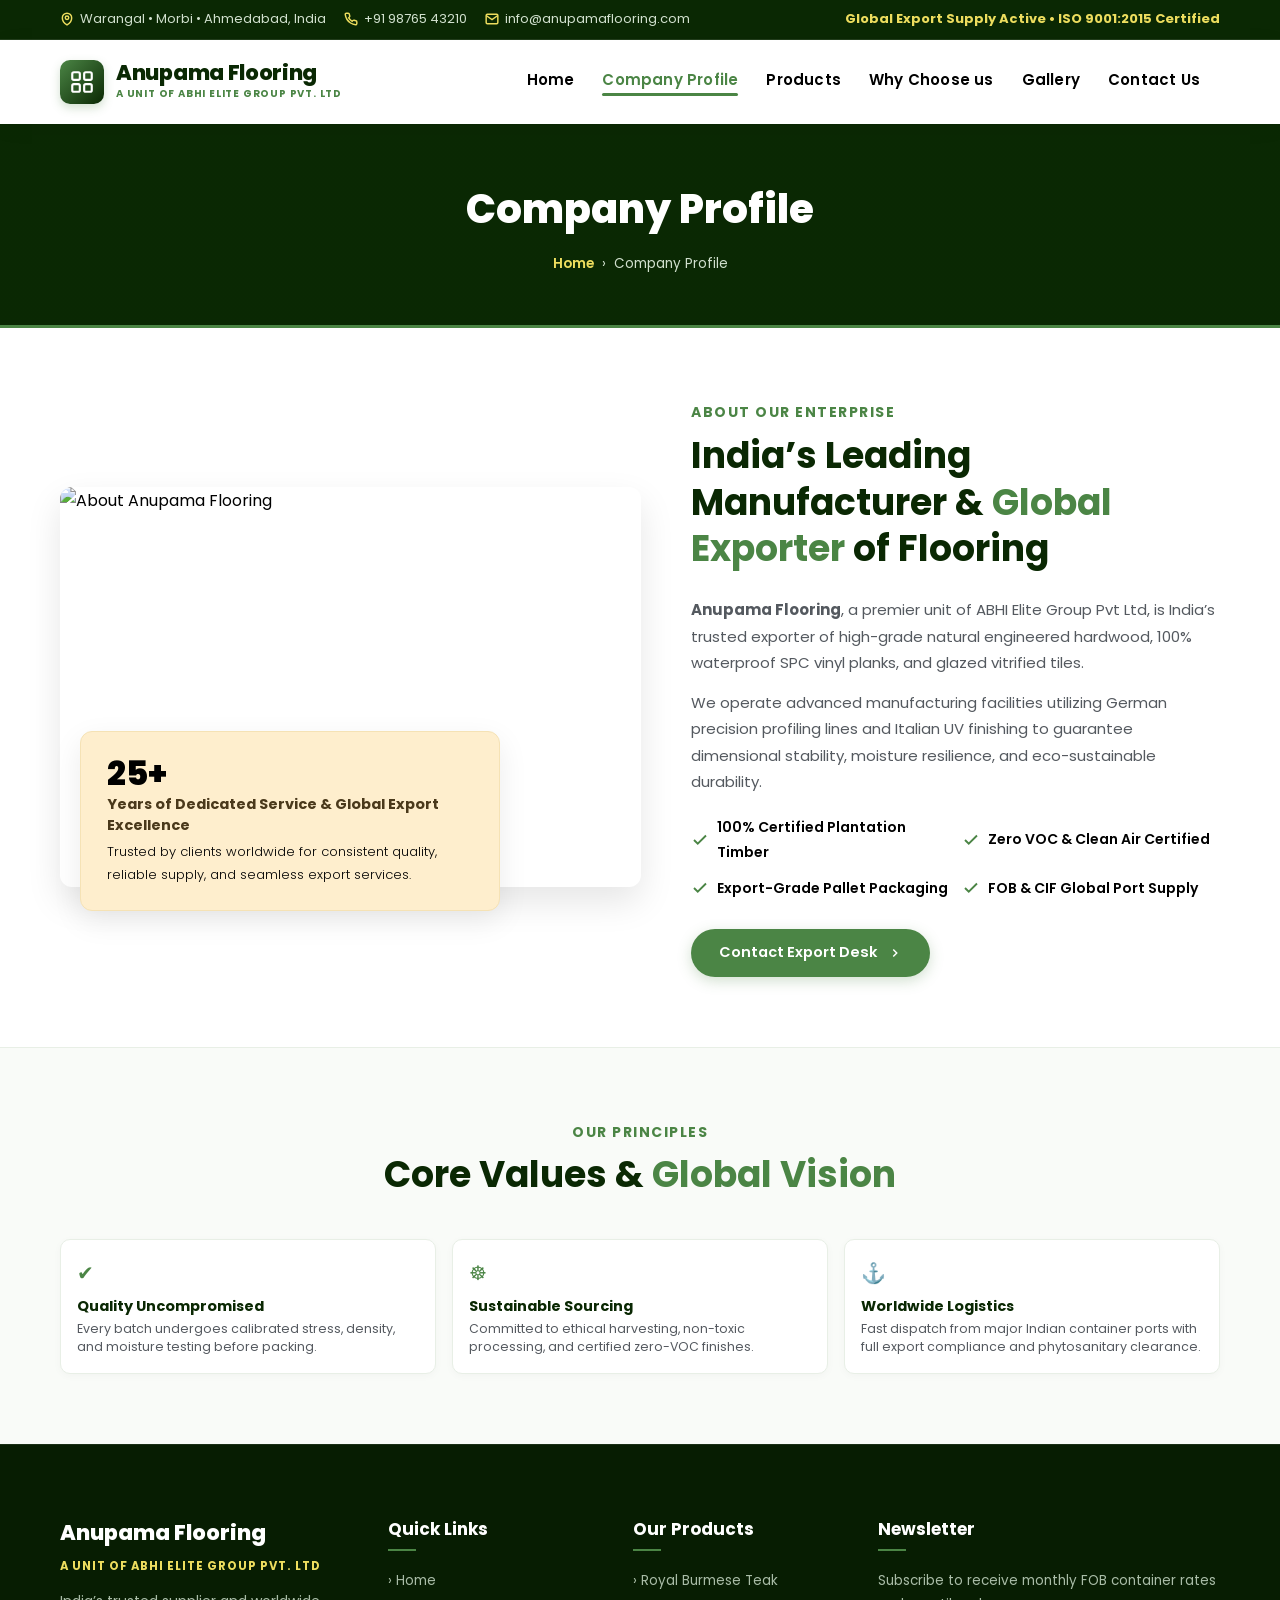
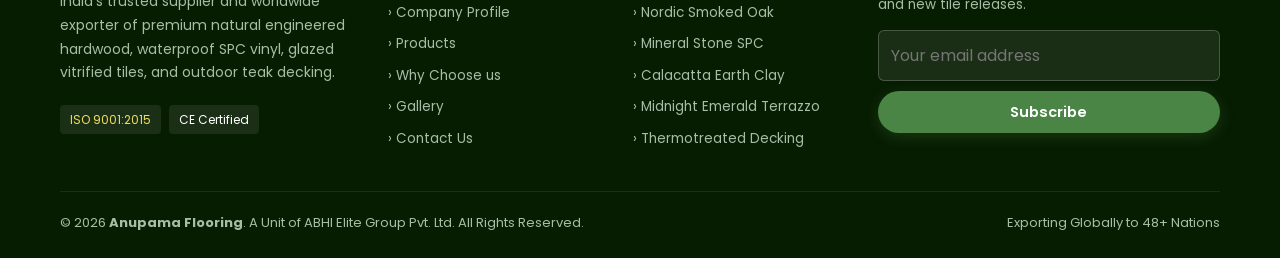
==== company-profile.html @ 5055df9e "feat: multi-page website with founder section, authentic product slider, export compliance and mobil" ====
<!DOCTYPE html>
<html lang="en">
<head>
  <meta charset="UTF-8" />
  <meta name="viewport" content="width=device-width, initial-scale=1.0" />
  <title>Company Profile | Anupama Flooring - A Unit of ABHI Elite Group Pvt. Ltd</title>
  <meta name="description" content="Company profile and leadership history of Anupama Flooring. Discover our heritage, founder Bhavna Aggarwal, manufacturing excellence, and global export reach." />
  
  <link rel="icon" type="image/svg+xml" href="data:image/svg+xml,<svg xmlns='http://www.w3.org/2000/svg' viewBox='0 0 32 32'><rect width='32' height='32' rx='6' fill='%230A2803'/><path d='M8 8h7v7H8z' fill='%234B8545'/><path d='M17 8h7v7h-7z' fill='%23EDDD5E'/><path d='M8 17h7v7H8z' fill='%23784421'/><path d='M17 17h7v7h-7z' fill='%234B8545'/></svg>" />
  <link rel="stylesheet" href="css/style.css" />
</head>
<body>

  <!-- Mobile Backdrop Overlay -->
  <div class="mobile-nav-overlay" id="mobileOverlay"></div>

  <!-- TOP BAR -->
  <div class="topbar">
    <div class="container topbar-content">
      <div class="topbar-left">
        <div class="topbar-item">
          <svg width="14" height="14" viewBox="0 0 24 24" fill="none" stroke="currentColor" stroke-width="2.5"><path d="M12 22s-8-4.5-8-11.8A8 8 0 0 1 12 2a8 8 0 0 1 8 8.2c0 7.3-8 11.8-8 11.8z"></path><circle cx="12" cy="10" r="3"></circle></svg>
          <span>Warangal &bull; Morbi &bull; Ahmedabad, India</span>
        </div>
        <div class="topbar-item">
          <svg width="14" height="14" viewBox="0 0 24 24" fill="none" stroke="currentColor" stroke-width="2.5"><path d="M22 16.92v3a2 2 0 0 1-2.18 2 19.79 19.79 0 0 1-8.63-3.07 19.5 19.5 0 0 1-6-6 19.79 19.79 0 0 1-3.07-8.67A2 2 0 0 1 4.11 2h3a2 2 0 0 1 2 1.72 12.84 12.84 0 0 0 .7 2.81 2 2 0 0 1-.45 2.11L8.09 9.91a16 16 0 0 0 6 6l1.27-1.27a2 2 0 0 1 2.11-.45 12.84 12.84 0 0 0 2.81.7A2 2 0 0 1 22 16.92z"></path></svg>
          <a href="tel:+919876543210">+91 98765 43210</a>
        </div>
        <div class="topbar-item">
          <svg width="14" height="14" viewBox="0 0 24 24" fill="none" stroke="currentColor" stroke-width="2.5"><path d="M4 4h16c1.1 0 2 .9 2 2v12c0 1.1-.9 2-2 2H4c-1.1 0-2-.9-2-2V6c0-1.1.9-2 2-2z"></path><polyline points="22,6 12,13 2,6"></polyline></svg>
          <a href="mailto:info@anupamaflooring.com">info@anupamaflooring.com</a>
        </div>
      </div>
      <div class="topbar-right">
        <div class="topbar-item">
          <span style="color: var(--pxl-yellow-badge); font-weight: 700;">Global Export Supply Active &bull; ISO 9001:2015 Certified</span>
        </div>
      </div>
    </div>
  </div>

  <!-- MAIN NAVBAR -->
  <header class="header-main">
    <div class="container navbar-container">
      <a href="index.html" class="site-logo">
        <div class="logo-badge-icon">
          <svg width="26" height="26" viewBox="0 0 24 24" fill="none" stroke="currentColor" stroke-width="2">
            <rect x="3" y="3" width="7" height="7" rx="1.5"></rect>
            <rect x="14" y="3" width="7" height="7" rx="1.5"></rect>
            <rect x="14" y="14" width="7" height="7" rx="1.5"></rect>
            <rect x="3" y="14" width="7" height="7" rx="1.5"></rect>
          </svg>
        </div>
        <div class="logo-text-group">
          <span class="logo-brand-title">Anupama Flooring</span>
          <span class="logo-brand-subtitle">A Unit of ABHI Elite Group Pvt. Ltd</span>
        </div>
      </a>

      <nav class="main-nav-menu" id="navMenu">
        <div class="mobile-drawer-header">
          <div class="drawer-logo-title">Anupama Flooring</div>
          <button class="drawer-close-btn" id="drawerCloseBtn" aria-label="Close menu">&times;</button>
        </div>
        <a href="index.html" class="main-nav-link"><span class="nav-link-text">Home</span></a>
        <a href="company-profile.html" class="main-nav-link active"><span class="nav-link-text">Company Profile</span></a>
        <a href="products.html" class="main-nav-link"><span class="nav-link-text">Products</span></a>
        <a href="why-choose-us.html" class="main-nav-link"><span class="nav-link-text">Why Choose us</span></a>
        <a href="gallery.html" class="main-nav-link"><span class="nav-link-text">Gallery</span></a>
        <a href="contact-us.html" class="main-nav-link"><span class="nav-link-text">Contact Us</span></a>
      </nav>

      <div class="header-cta-group">
        <button class="mobile-menu-toggle" id="mobileToggle" aria-label="Toggle navigation">
          <svg width="26" height="26" viewBox="0 0 24 24" fill="none" stroke="currentColor" stroke-width="2"><line x1="3" y1="12" x2="21" y2="12"></line><line x1="3" y1="6" x2="21" y2="6"></line><line x1="3" y1="18" x2="21" y2="18"></line></svg>
        </button>
      </div>
    </div>
  </header>

  <!-- PAGE TITLE BANNER -->
  <section class="page-title-banner">
    <div class="container">
      <h1>Company Profile</h1>
      <div class="page-breadcrumbs">
        <a href="index.html">Home</a>
        <span>&rsaquo;</span>
        <span>Company Profile</span>
      </div>
    </div>
  </section>

  <!-- ABOUT COMPANY SECTION -->
  <section class="section-about" id="company-overview">
    <div class="container">
      <div class="about-row-container">
        
        <!-- Left Image with FarmDung Yellow Award Box -->
        <div class="about-media-col">
          <div class="about-main-img-wrap">
            <img src="https://images.unsplash.com/photo-1533090161767-e6ffed986c88?auto=format&fit=crop&w=900&q=80" alt="About Anupama Flooring" loading="lazy" />
          </div>
          <div class="about-award-box">
            <div class="award-box-num">25+</div>
            <div class="award-box-desc">Years of Dedicated Service &amp; Global Export Excellence</div>
            <div style="font-size: 13px; color: var(--pxl-text-dark); margin-top: 6px; font-weight: 300;">
              Trusted by clients worldwide for consistent quality, reliable supply, and seamless export services.
            </div>
          </div>
        </div>

        <!-- Right Content Text -->
        <div class="about-text-col">
          <div class="pxl-heading">
            <span class="pxl-heading-subtitle">About Our Enterprise</span>
            <h2 class="pxl-heading-title">
              India’s Leading Manufacturer &amp; <span>Global Exporter</span> of Flooring
            </h2>
          </div>
          <div class="pxl-text-editor">
            <p style="margin-bottom: 14px;">
              <strong>Anupama Flooring</strong>, a premier unit of ABHI Elite Group Pvt Ltd, is India’s trusted exporter of high-grade natural engineered hardwood, 100% waterproof SPC vinyl planks, and glazed vitrified tiles.
            </p>
            <p>
              We operate advanced manufacturing facilities utilizing German precision profiling lines and Italian UV finishing to guarantee dimensional stability, moisture resilience, and eco-sustainable durability.
            </p>
          </div>

          <div class="about-bullet-list">
            <div class="about-bullet-item">
              <svg width="18" height="18" viewBox="0 0 24 24" fill="none" stroke="currentColor" stroke-width="2.5"><polyline points="20 6 9 17 4 12"></polyline></svg>
              <span>100% Certified Plantation Timber</span>
            </div>
            <div class="about-bullet-item">
              <svg width="18" height="18" viewBox="0 0 24 24" fill="none" stroke="currentColor" stroke-width="2.5"><polyline points="20 6 9 17 4 12"></polyline></svg>
              <span>Zero VOC &amp; Clean Air Certified</span>
            </div>
            <div class="about-bullet-item">
              <svg width="18" height="18" viewBox="0 0 24 24" fill="none" stroke="currentColor" stroke-width="2.5"><polyline points="20 6 9 17 4 12"></polyline></svg>
              <span>Export-Grade Pallet Packaging</span>
            </div>
            <div class="about-bullet-item">
              <svg width="18" height="18" viewBox="0 0 24 24" fill="none" stroke="currentColor" stroke-width="2.5"><polyline points="20 6 9 17 4 12"></polyline></svg>
              <span>FOB &amp; CIF Global Port Supply</span>
            </div>
          </div>

          <a href="contact-us.html" class="pxl-button pxl-btn-primary">
            <span>Contact Export Desk</span>
            <svg width="14" height="14" viewBox="0 0 24 24" fill="none" stroke="currentColor" stroke-width="2.5"><polyline points="9 18 15 12 9 6"></polyline></svg>
          </a>
        </div>

      </div>
    </div>
  </section>

  <!-- COMPANY VALUES & INFRASTRUCTURE -->
  <section style="padding: 70px 0; background-color: var(--pxl-bg-light); border-top: 1px solid var(--pxl-border);">
    <div class="container">
      <div class="pxl-heading text-center" style="margin-bottom: 40px;">
        <span class="pxl-heading-subtitle">Our Principles</span>
        <h2 class="pxl-heading-title">Core Values &amp; <span>Global Vision</span></h2>
      </div>

      <div style="display: grid; grid-template-columns: repeat(auto-fit, minmax(260px, 1fr)); gap: 16px;">
        <div class="compact-feature-box">
          <div class="compact-feature-icon" style="color: #4B8545; font-size: 20px;">&#10004;</div>
          <h4 class="compact-feature-title">Quality Uncompromised</h4>
          <p class="compact-feature-desc">Every batch undergoes calibrated stress, density, and moisture testing before packing.</p>
        </div>

        <div class="compact-feature-box">
          <div class="compact-feature-icon" style="color: #4B8545; font-size: 20px;">&#9784;</div>
          <h4 class="compact-feature-title">Sustainable Sourcing</h4>
          <p class="compact-feature-desc">Committed to ethical harvesting, non-toxic processing, and certified zero-VOC finishes.</p>
        </div>

        <div class="compact-feature-box">
          <div class="compact-feature-icon" style="color: #4B8545; font-size: 20px;">&#9875;</div>
          <h4 class="compact-feature-title">Worldwide Logistics</h4>
          <p class="compact-feature-desc">Fast dispatch from major Indian container ports with full export compliance and phytosanitary clearance.</p>
        </div>
      </div>
    </div>
  </section>

  <!-- FOOTER -->
  <footer class="footer-main">
    <div class="container">
      <div class="footer-grid-layout">
        <div>
          <div class="footer-brand-title">Anupama Flooring</div>
          <div class="footer-brand-tag">A Unit of ABHI Elite Group Pvt. Ltd</div>
          <p style="font-size: 14px; line-height: 1.7; margin-bottom: 20px;">
            India’s trusted supplier and worldwide exporter of premium natural engineered hardwood, waterproof SPC vinyl, glazed vitrified tiles, and outdoor teak decking.
          </p>
          <div style="display: flex; gap: 8px;">
            <span style="background: rgba(255,255,255,0.08); padding: 4px 10px; border-radius: 4px; font-size: 12px; color: var(--pxl-yellow-badge);">ISO 9001:2015</span>
            <span style="background: rgba(255,255,255,0.08); padding: 4px 10px; border-radius: 4px; font-size: 12px; color: #fff;">CE Certified</span>
          </div>
        </div>

        <div>
          <h5 class="footer-title-heading">Quick Links</h5>
          <div class="footer-nav-list">
            <a href="index.html">&rsaquo; Home</a>
            <a href="company-profile.html">&rsaquo; Company Profile</a>
            <a href="products.html">&rsaquo; Products</a>
            <a href="why-choose-us.html">&rsaquo; Why Choose us</a>
            <a href="gallery.html">&rsaquo; Gallery</a>
            <a href="contact-us.html">&rsaquo; Contact Us</a>
          </div>
        </div>

        <div>
          <h5 class="footer-title-heading">Our Products</h5>
          <div class="footer-nav-list">
            <a href="products.html">&rsaquo; Royal Burmese Teak</a>
            <a href="products.html">&rsaquo; Nordic Smoked Oak</a>
            <a href="products.html">&rsaquo; Mineral Stone SPC</a>
            <a href="products.html">&rsaquo; Calacatta Earth Clay</a>
            <a href="products.html">&rsaquo; Midnight Emerald Terrazzo</a>
            <a href="products.html">&rsaquo; Thermotreated Decking</a>
          </div>
        </div>

        <div>
          <h5 class="footer-title-heading">Newsletter</h5>
          <p style="font-size: 13.5px; margin-bottom: 14px;">Subscribe to receive monthly FOB container rates and new tile releases.</p>
          <form onsubmit="event.preventDefault(); showToast('Subscribed to Export Updates!'); this.reset();" style="display: flex; flex-direction: column; gap: 10px;">
            <input type="email" placeholder="Your email address" required style="padding: 12px; border-radius: 6px; border: 1px solid rgba(255,255,255,0.2); background: rgba(255,255,255,0.08); color: #fff;" />
            <button type="submit" class="pxl-button pxl-btn-primary btn-sm" style="height: 42px;">Subscribe</button>
          </form>
        </div>
      </div>

      <div class="footer-bottom-bar">
        <div>
          &copy; 2026 <strong>Anupama Flooring</strong>. A Unit of ABHI Elite Group Pvt. Ltd. All Rights Reserved.
        </div>
        <div>
          <span>Exporting Globally to 48+ Nations</span>
        </div>
      </div>
    </div>
  </footer>

  <script src="js/main.js"></script>
</body>
</html>
---- css/style.css ----
/* ==========================================================================
   ANUPAMA FLOORING - MASTER STYLESHEET
   100% Mobile Responsive & FarmDung Design Aesthetic
   ========================================================================== */

@import url('https://fonts.googleapis.com/css2?family=Poppins:ital,wght@0,300;0,400;0,500;0,600;0,700;0,800;0,900;1,400&family=Roboto:ital,wght@0,300;0,400;0,500;0,700;1,400&display=swap');

:root {
  /* FarmDung Palette */
  --pxl-primary: #4B8545;
  --pxl-primary-hover: #5B8C51;
  --pxl-dark-green: #0A2803;
  --pxl-forest: #244F0B;
  
  --pxl-brown-dark: #4A391B;
  --pxl-brown-teak: #784421;
  --pxl-brown-wood: #8C5638;

  --pxl-blue-deep: #16385C;
  --pxl-blue-accent: #1E4B7A;

  --pxl-yellow-badge: #EDDD5E;
  --pxl-yellow-light: #FEEECD;

  --pxl-text-dark: #000000;
  --pxl-text-body: #54595F;
  --pxl-text-muted: #7A7A7A;
  --pxl-white: #FFFFFF;
  --pxl-bg-light: #F9FBF8;
  --pxl-bg-card: #FFFFFF;

  --pxl-border: #E8EFE6;
  --pxl-border-light: #F0F4EE;

  --font-heading: 'Poppins', sans-serif;
  --font-body: 'Poppins', 'Roboto', sans-serif;
  --transition: all 0.3s cubic-bezier(0.4, 0, 0.2, 1);
}

/* Reset & Global Guard */
*, *::before, *::after {
  box-sizing: border-box;
  margin: 0;
  padding: 0;
}

html {
  scroll-behavior: smooth;
  font-size: 16px;
  overflow-x: hidden;
}

body {
  font-family: var(--font-body);
  background-color: var(--pxl-white);
  color: var(--pxl-text-dark);
  line-height: 1.75;
  overflow-x: hidden;
  width: 100%;
  -webkit-font-smoothing: antialiased;
}

section[id] {
  scroll-margin-top: 85px;
}

img {
  max-width: 100%;
  height: auto;
  display: block;
}

a {
  text-decoration: none;
  color: inherit;
  transition: var(--transition);
}

ul {
  list-style: none;
}

button, input, select, textarea {
  font-family: inherit;
  font-size: inherit;
}

.container {
  width: 100%;
  max-width: 1200px;
  margin: 0 auto;
  padding: 0 20px;
}

/* Typography & Headings */
.pxl-heading {
  margin-bottom: 24px;
}

.pxl-heading.text-center {
  text-align: center;
}

.pxl-heading-subtitle {
  font-family: var(--font-heading);
  font-size: 14px;
  font-weight: 700;
  color: var(--pxl-primary);
  text-transform: uppercase;
  letter-spacing: 1.5px;
  margin-bottom: 8px;
  display: inline-block;
}

.pxl-heading-title {
  font-family: var(--font-heading);
  font-size: clamp(24px, 3.5vw, 36px);
  font-weight: 700;
  color: var(--pxl-dark-green);
  line-height: 1.3;
}

.pxl-heading-title span {
  color: var(--pxl-primary);
}

.pxl-text-editor {
  color: var(--pxl-text-body);
  font-size: 15px;
  line-height: 1.75;
}

/* Buttons */
.pxl-button {
  display: inline-flex;
  align-items: center;
  justify-content: center;
  gap: 10px;
  height: 48px;
  padding: 0 28px;
  font-size: 14.5px;
  font-weight: 600;
  border-radius: 9999px;
  cursor: pointer;
  transition: var(--transition);
  border: none;
  font-family: var(--font-heading);
  text-align: center;
}

.pxl-btn-primary {
  background-color: var(--pxl-primary);
  color: var(--pxl-white);
  box-shadow: 0 4px 14px rgba(75, 133, 69, 0.25);
}

.pxl-btn-primary:hover {
  background-color: var(--pxl-dark-green);
  color: var(--pxl-white);
  transform: translateY(-2px);
}

.pxl-btn-secondary {
  background-color: var(--pxl-yellow-badge);
  color: var(--pxl-dark-green);
  font-weight: 700;
}

.pxl-btn-secondary:hover {
  background-color: #E2D14C;
  transform: translateY(-2px);
}

.pxl-btn-outline-white {
  background: transparent;
  color: var(--pxl-white);
  border: 2px solid var(--pxl-white);
}

.pxl-btn-outline-white:hover {
  background: var(--pxl-white);
  color: var(--pxl-dark-green);
}

/* ==========================================================================
   PAGE BANNER / BREADCRUMB
   ========================================================================== */
.page-title-banner {
  background-color: var(--pxl-dark-green);
  background-image: linear-gradient(rgba(10, 40, 3, 0.88), rgba(10, 40, 3, 0.88)), url('https://images.unsplash.com/photo-1513694203232-719a280e022f?auto=format&fit=crop&w=1920&q=80');
  background-position: center;
  background-size: cover;
  padding: 50px 0;
  text-align: center;
  color: var(--pxl-white);
  border-bottom: 3px solid var(--pxl-primary);
}

.page-title-banner h1 {
  font-family: var(--font-heading);
  font-size: clamp(26px, 4vw, 40px);
  font-weight: 800;
  color: var(--pxl-white);
  margin-bottom: 8px;
}

.page-breadcrumbs {
  display: flex;
  align-items: center;
  justify-content: center;
  gap: 8px;
  font-size: 13.5px;
  color: #D1E0CE;
}

.page-breadcrumbs a {
  color: var(--pxl-yellow-badge);
  font-weight: 600;
}

/* ==========================================================================
   TOP BAR
   ========================================================================== */
.topbar {
  background-color: var(--pxl-dark-green);
  color: #D1E0CE;
  font-size: 13px;
  padding: 8px 0;
  border-bottom: 1px solid rgba(255, 255, 255, 0.1);
  position: relative;
  z-index: 1001;
}

.topbar-content {
  display: flex;
  justify-content: space-between;
  align-items: center;
  flex-wrap: wrap;
  gap: 10px;
}

.topbar-left, .topbar-right {
  display: flex;
  align-items: center;
  gap: 18px;
}

.topbar-item {
  display: flex;
  align-items: center;
  gap: 6px;
}

.topbar-item svg {
  color: var(--pxl-yellow-badge);
  flex-shrink: 0;
}

.topbar-item a:hover {
  color: var(--pxl-white);
}

/* ==========================================================================
   MAIN NAVBAR
   ========================================================================== */
.header-main {
  background-color: var(--pxl-white);
  box-shadow: 0 4px 20px rgba(0, 0, 0, 0.06);
  position: sticky;
  top: 0;
  z-index: 1100;
  transition: var(--transition);
}

.navbar-container {
  display: flex;
  align-items: center;
  justify-content: space-between;
  height: 84px;
  gap: 20px;
}

/* Logo */
.site-logo {
  display: flex;
  align-items: center;
  gap: 12px;
  text-decoration: none;
  flex-shrink: 0;
}

.logo-badge-icon {
  width: 44px;
  height: 44px;
  border-radius: 10px;
  background: linear-gradient(135deg, var(--pxl-primary) 0%, var(--pxl-dark-green) 100%);
  display: flex;
  align-items: center;
  justify-content: center;
  color: var(--pxl-white);
  box-shadow: 0 4px 10px rgba(75, 133, 69, 0.25);
  flex-shrink: 0;
}

.logo-text-group {
  display: flex;
  flex-direction: column;
}

.logo-brand-title {
  font-family: var(--font-heading);
  font-size: 21px;
  font-weight: 800;
  color: var(--pxl-dark-green);
  line-height: 1.15;
  letter-spacing: -0.3px;
  white-space: nowrap;
}

.logo-brand-subtitle {
  font-size: 10px;
  color: var(--pxl-primary);
  font-weight: 700;
  text-transform: uppercase;
  letter-spacing: 0.8px;
  white-space: nowrap;
}

/* Desktop Nav Menu */
.main-nav-menu {
  display: flex;
  align-items: center;
  gap: 28px;
  margin-left: auto;
}

.mobile-drawer-header {
  display: none;
}

.main-nav-link {
  font-family: var(--font-heading);
  font-size: 15px;
  font-weight: 600;
  color: var(--pxl-text-dark);
  padding: 8px 0;
  white-space: nowrap;
  transition: var(--transition);
  cursor: pointer;
  display: inline-flex;
  align-items: center;
  letter-spacing: 0.2px;
}

.nav-link-text {
  position: relative;
  display: inline-block;
  padding-bottom: 3px;
}

.nav-link-text::after {
  content: '';
  position: absolute;
  bottom: 0;
  left: 0;
  width: 0;
  height: 3px;
  background: var(--pxl-primary);
  border-radius: 2px;
  transition: width 0.25s ease-in-out;
}

.main-nav-link:hover .nav-link-text::after,
.main-nav-link.active .nav-link-text::after {
  width: 100%;
}

.main-nav-link:hover, .main-nav-link.active {
  color: var(--pxl-primary);
}

.header-cta-group {
  display: flex;
  align-items: center;
}

.mobile-menu-toggle {
  display: none;
  background: none;
  border: none;
  cursor: pointer;
  padding: 8px;
  color: var(--pxl-dark-green);
  border-radius: 6px;
}

.mobile-menu-toggle:focus {
  outline: 2px solid var(--pxl-primary);
}

/* Mobile Complete Backdrop Blur (Blurs Topbar, Header, Logo & Background) */
.mobile-nav-overlay {
  position: fixed;
  inset: 0;
  background: rgba(10, 40, 3, 0.82);
  backdrop-filter: blur(20px);
  -webkit-backdrop-filter: blur(20px);
  z-index: 1050;
  opacity: 0;
  visibility: hidden;
  transition: opacity 0.35s ease, visibility 0.35s ease;
}

.mobile-nav-overlay.active {
  opacity: 1;
  visibility: visible;
}

/* ==========================================================================
   HERO SLIDER (Pure, Clean Presentation)
   ========================================================================== */
.hero-slider-section {
  position: relative;
  min-height: calc(100vh - 120px);
  min-height: calc(100dvh - 120px);
  height: calc(100vh - 120px);
  height: calc(100dvh - 120px);
  background-color: var(--pxl-dark-green);
  overflow: hidden;
}

.hero-slider-container {
  position: relative;
  width: 100%;
  height: 100%;
  min-height: 100%;
  display: flex;
  align-items: center;
}

.hero-slide-item {
  position: absolute;
  inset: 0;
  opacity: 0;
  visibility: hidden;
  transition: opacity 0.5s ease-in-out;
  display: flex;
  align-items: center;
  padding: 30px 0;
}

.hero-slide-item.active {
  opacity: 1;
  visibility: visible;
  z-index: 2;
}

.hero-slide-bg {
  position: absolute;
  inset: 0;
  background-size: cover;
  background-position: center;
  transform: scale(1.04);
  transition: transform 6s ease;
}

.hero-slide-item.active .hero-slide-bg {
  transform: scale(1);
}

.hero-slide-overlay {
  position: absolute;
  inset: 0;
  background: linear-gradient(86deg, rgba(10, 40, 3, 0.90) 25%, rgba(10, 40, 3, 0.55) 95%);
}

.hero-slide-content {
  position: relative;
  z-index: 10;
  max-width: 720px;
}

.slide-badge-tag {
  display: inline-block;
  background: rgba(237, 221, 94, 0.2);
  color: var(--pxl-yellow-badge);
  border: 1px solid rgba(237, 221, 94, 0.4);
  padding: 4px 14px;
  border-radius: 4px;
  font-size: 12.5px;
  font-weight: 700;
  text-transform: uppercase;
  letter-spacing: 1px;
  margin-bottom: 14px;
}

.slide-heading-title {
  font-family: var(--font-heading);
  font-size: clamp(26px, 4.5vw, 46px);
  font-weight: 800;
  color: var(--pxl-white);
  line-height: 1.25;
  margin-bottom: 16px;
}

.slide-heading-title span {
  color: var(--pxl-yellow-badge);
}

.slide-description-text {
  font-size: 15.5px;
  color: #E2EFE0;
  line-height: 1.75;
}

/* Slider Controls */
.slider-control-prev, .slider-control-next {
  position: absolute;
  top: 50%;
  transform: translateY(-50%);
  z-index: 20;
  width: 44px;
  height: 44px;
  border-radius: 50%;
  background: rgba(255, 255, 255, 0.2);
  border: 1px solid rgba(255, 255, 255, 0.4);
  color: var(--pxl-white);
  display: flex;
  align-items: center;
  justify-content: center;
  cursor: pointer;
  transition: var(--transition);
}

.slider-control-prev { left: 20px; }
.slider-control-next { right: 20px; }

.slider-control-prev:hover, .slider-control-next:hover {
  background: var(--pxl-primary);
  border-color: var(--pxl-primary);
}

/* ==========================================================================
   FOUNDER & LEADERSHIP SPOTLIGHT (Bhavna Aggarwal)
   ========================================================================== */
.section-founder {
  padding: 70px 0;
  background-color: var(--pxl-bg-light);
}

.founder-card-layout {
  display: grid;
  grid-template-columns: 320px 1fr;
  gap: 44px;
  background: var(--pxl-white);
  border-radius: 16px;
  padding: 40px;
  box-shadow: 0 10px 30px rgba(0, 0, 0, 0.05);
  border: 1px solid var(--pxl-border);
  align-items: center;
}

.founder-photo-col {
  position: relative;
  text-align: center;
}

.founder-img-frame {
  width: 100%;
  max-width: 280px;
  height: 360px;
  border-radius: 14px;
  overflow: hidden;
  box-shadow: 0 8px 24px rgba(0, 0, 0, 0.1);
  border: 3px solid var(--pxl-white);
  margin: 0 auto;
}

.founder-img-frame img {
  width: 100%;
  height: 100%;
  object-fit: cover;
  object-position: top center;
}

.founder-badge-exp {
  position: absolute;
  bottom: -14px;
  left: 50%;
  transform: translateX(-50%);
  background-color: var(--pxl-yellow-badge);
  color: var(--pxl-dark-green);
  padding: 5px 16px;
  border-radius: 9999px;
  font-size: 12.5px;
  font-weight: 800;
  letter-spacing: 0.5px;
  white-space: nowrap;
  box-shadow: 0 4px 12px rgba(0,0,0,0.12);
}

.founder-name-title {
  font-family: var(--font-heading);
  font-size: 26px;
  font-weight: 800;
  color: var(--pxl-dark-green);
  margin-bottom: 4px;
}

.founder-role-tag {
  font-size: 13.5px;
  font-weight: 700;
  color: var(--pxl-primary);
  text-transform: uppercase;
  letter-spacing: 1px;
  margin-bottom: 16px;
  display: block;
}

.founder-bio-text {
  font-size: 14.5px;
  color: var(--pxl-text-body);
  line-height: 1.8;
  margin-bottom: 20px;
}

.founder-portfolio-pills {
  display: flex;
  flex-wrap: wrap;
  gap: 8px;
}

.founder-pill-tag {
  background: rgba(75, 133, 69, 0.08);
  color: var(--pxl-dark-green);
  border: 1px solid rgba(75, 133, 69, 0.22);
  padding: 6px 12px;
  border-radius: 6px;
  font-size: 12.5px;
  font-weight: 600;
}

/* ==========================================================================
   ABOUT US SECTION
   ========================================================================== */
.section-about {
  padding: 70px 0;
  background-color: var(--pxl-white);
}

.about-row-container {
  display: grid;
  grid-template-columns: 1.1fr 1fr;
  gap: 50px;
  align-items: center;
}

.about-media-col {
  position: relative;
}

.about-main-img-wrap {
  border-radius: 12px;
  overflow: hidden;
  box-shadow: 0 15px 35px rgba(0,0,0,0.1);
}

.about-main-img-wrap img {
  width: 100%;
  height: 400px;
  object-fit: cover;
}

.about-award-box {
  position: absolute;
  bottom: -24px;
  left: 20px;
  background-color: var(--pxl-yellow-light);
  border-radius: 12px;
  padding: 24px 26px;
  max-width: 420px;
  box-shadow: 0 10px 30px rgba(0, 0, 0, 0.08);
  border: 1px solid #F5E2B5;
}

.award-box-num {
  font-family: var(--font-heading);
  font-size: 34px;
  font-weight: 800;
  color: var(--pxl-text-dark);
  line-height: 1;
  margin-bottom: 4px;
}

.award-box-desc {
  font-family: var(--font-heading);
  font-size: 14.5px;
  font-weight: 700;
  color: var(--pxl-brown-dark);
  line-height: 1.4;
}

.about-bullet-list {
  display: grid;
  grid-template-columns: 1fr 1fr;
  gap: 12px;
  margin: 20px 0 28px 0;
}

.about-bullet-item {
  display: flex;
  align-items: center;
  gap: 8px;
  font-family: var(--font-heading);
  font-size: 14px;
  font-weight: 600;
  color: var(--pxl-text-dark);
}

.about-bullet-item svg {
  color: var(--pxl-primary);
  flex-shrink: 0;
}

/* ==========================================================================
   WHY CHOOSE US
   ========================================================================== */
.section-why-choose-us {
  padding: 70px 0;
  background-color: var(--pxl-bg-light);
}

.why-row-container {
  display: grid;
  grid-template-columns: 1fr 1.1fr;
  gap: 44px;
  align-items: center;
}

.why-media-mosaic {
  position: relative;
  display: flex;
  gap: 16px;
}

.why-img-1 {
  width: 55%;
  border-radius: 12px;
  overflow: hidden;
  box-shadow: 0 8px 20px rgba(0,0,0,0.08);
}

.why-img-2 {
  width: 45%;
  border-radius: 12px;
  overflow: hidden;
  margin-top: 36px;
  box-shadow: 0 8px 20px rgba(0,0,0,0.08);
}

.why-img-1 img, .why-img-2 img {
  width: 100%;
  height: 360px;
  object-fit: cover;
}

.why-floating-text-badge {
  position: absolute;
  top: 30px;
  left: -15px;
  background-color: var(--pxl-yellow-badge);
  color: var(--pxl-dark-green);
  padding: 16px 20px;
  border-radius: 10px;
  font-size: 16px;
  font-weight: 800;
  line-height: 1.35;
  box-shadow: 0 8px 24px rgba(0,0,0,0.12);
  max-width: 220px;
}

.why-features-grid {
  display: grid;
  grid-template-columns: 1fr 1fr;
  gap: 14px;
  margin-top: 20px;
}

.pxl-icon-box-item, .compact-feature-box {
  background: var(--pxl-white);
  padding: 16px 16px;
  border-radius: 10px;
  border: 1px solid var(--pxl-border);
  transition: var(--transition);
  box-shadow: 0 2px 8px rgba(0,0,0,0.03);
}

.pxl-icon-box-item:hover, .compact-feature-box:hover {
  transform: translateY(-2px);
  box-shadow: 0 6px 16px rgba(0,0,0,0.06);
  border-color: var(--pxl-primary);
}

.pxl-icon-box-icon, .compact-feature-icon {
  font-size: 22px;
  color: var(--pxl-primary);
  margin-bottom: 6px;
  display: flex;
  align-items: center;
}

.pxl-icon-box-title, .compact-feature-title {
  font-family: var(--font-heading);
  font-size: 14.5px;
  font-weight: 700;
  color: var(--pxl-dark-green);
  margin-bottom: 4px;
  line-height: 1.3;
}

.pxl-icon-box-description, .compact-feature-desc {
  font-size: 12.5px;
  color: var(--pxl-text-body);
  line-height: 1.5;
}

/* ==========================================================================
   PRODUCTS SECTION
   ========================================================================== */
.section-products {
  padding: 70px 0;
  background-color: var(--pxl-white);
}

.products-grid-layout {
  display: grid;
  grid-template-columns: repeat(auto-fill, minmax(280px, 1fr));
  gap: 24px;
  margin-top: 36px;
}

.pxl-product-card {
  background: var(--pxl-white);
  border-radius: 12px;
  border: 1px solid var(--pxl-border);
  overflow: hidden;
  transition: var(--transition);
  display: flex;
  flex-direction: column;
}

.pxl-product-card:hover {
  box-shadow: 0 10px 25px rgba(0,0,0,0.08);
  border-color: var(--pxl-primary);
  transform: translateY(-4px);
}

.pxl-product-thumb {
  position: relative;
  height: 220px;
  overflow: hidden;
  background: #f7f9f6;
}

.pxl-product-thumb img {
  width: 100%;
  height: 100%;
  object-fit: cover;
  transition: transform 0.5s ease;
}

.pxl-product-card:hover .pxl-product-thumb img {
  transform: scale(1.06);
}

.pxl-product-actions-bar {
  position: absolute;
  top: 10px;
  right: 10px;
  display: flex;
  flex-direction: column;
  gap: 6px;
  opacity: 0;
  transform: translateX(8px);
  transition: var(--transition);
}

.pxl-product-card:hover .pxl-product-actions-bar {
  opacity: 1;
  transform: translateX(0);
}

.action-icon-btn {
  width: 36px;
  height: 36px;
  border-radius: 50%;
  background: var(--pxl-white);
  color: var(--pxl-dark-green);
  display: flex;
  align-items: center;
  justify-content: center;
  border: none;
  cursor: pointer;
  box-shadow: 0 4px 10px rgba(0,0,0,0.15);
  transition: var(--transition);
}

.action-icon-btn:hover {
  background: var(--pxl-primary);
  color: var(--pxl-white);
}

.pxl-product-content {
  padding: 20px;
  display: flex;
  flex-direction: column;
  flex-grow: 1;
}

.product-stars {
  display: flex;
  gap: 3px;
  color: #FFB800;
  margin-bottom: 6px;
  font-size: 14px;
}

.pxl-product-name {
  font-family: var(--font-heading);
  font-size: 16.5px;
  font-weight: 700;
  color: var(--pxl-dark-green);
  margin-bottom: 8px;
  transition: var(--transition);
}

.pxl-product-card:hover .pxl-product-name {
  color: var(--pxl-primary);
}

.pxl-product-excerpt {
  font-size: 13px;
  color: var(--pxl-text-body);
  line-height: 1.55;
  margin-bottom: 16px;
  flex-grow: 1;
}

/* ==========================================================================
   GALLERY MOSAIC
   ========================================================================== */
.section-gallery {
  padding: 70px 0;
  background-color: var(--pxl-white);
}

.gallery-mosaic-grid {
  display: grid;
  grid-template-columns: repeat(3, 1fr);
  gap: 20px;
  margin-top: 36px;
}

.gallery-box-item {
  position: relative;
  height: 250px;
  border-radius: 12px;
  overflow: hidden;
  box-shadow: 0 6px 18px rgba(0,0,0,0.06);
}

.gallery-box-item img {
  width: 100%;
  height: 100%;
  object-fit: cover;
  transition: transform 0.5s ease;
}

.gallery-box-item:hover img {
  transform: scale(1.06);
}

.gallery-overlay-tag {
  position: absolute;
  inset: 0;
  background: linear-gradient(to top, rgba(10, 40, 3, 0.88) 0%, transparent 60%);
  display: flex;
  flex-direction: column;
  justify-content: flex-end;
  padding: 18px;
  color: var(--pxl-white);
}

.gallery-overlay-tag h4 {
  font-family: var(--font-heading);
  font-size: 15px;
  font-weight: 700;
  color: var(--pxl-white);
}

.gallery-overlay-tag p {
  font-size: 12.5px;
  color: var(--pxl-yellow-badge);
}

/* ==========================================================================
   PARALLAX BANNER
   ========================================================================== */
.section-parallax-cta {
  background-color: var(--pxl-dark-green);
  background-image: linear-gradient(rgba(10, 40, 3, 0.88), rgba(10, 40, 3, 0.88)), url('https://farmdungexporter.com/wp-content/uploads/2026/02/parallax-image.png');
  background-position: center;
  background-size: cover;
  color: var(--pxl-white);
  padding: 70px 0;
  text-align: center;
}

.parallax-content h2 {
  font-family: var(--font-heading);
  font-size: clamp(24px, 3.5vw, 36px);
  font-weight: 800;
  margin-bottom: 14px;
  color: var(--pxl-white);
}

.parallax-content p {
  font-size: 15px;
  color: #E2EFE0;
  max-width: 680px;
  margin: 0 auto 24px auto;
}

/* ==========================================================================
   CONTACT SECTION
   ========================================================================== */
.section-contact {
  padding: 70px 0;
  background-color: var(--pxl-bg-light);
}

.contact-split-grid {
  display: grid;
  grid-template-columns: 1fr 1.2fr;
  gap: 40px;
  margin-top: 30px;
}

.contact-green-card {
  background: linear-gradient(135deg, var(--pxl-dark-green) 0%, var(--pxl-forest) 100%);
  color: var(--pxl-white);
  border-radius: 14px;
  padding: 36px 30px;
  display: flex;
  flex-direction: column;
  justify-content: space-between;
}

.contact-info-list {
  display: flex;
  flex-direction: column;
  gap: 20px;
  margin-top: 20px;
}

.contact-info-entry {
  display: flex;
  gap: 14px;
  align-items: flex-start;
}

.contact-entry-icon {
  width: 40px;
  height: 40px;
  border-radius: 10px;
  background: rgba(237, 221, 94, 0.18);
  color: var(--pxl-yellow-badge);
  display: flex;
  align-items: center;
  justify-content: center;
  flex-shrink: 0;
}

.contact-entry-text h5 {
  font-family: var(--font-heading);
  font-size: 14.5px;
  font-weight: 700;
  color: var(--pxl-white);
  margin-bottom: 2px;
}

.contact-entry-text p, .contact-entry-text a {
  font-size: 13.5px;
  color: #D1E0CE;
}

.contact-form-card {
  background: var(--pxl-white);
  border-radius: 14px;
  border: 1px solid var(--pxl-border);
  padding: 36px 30px;
  box-shadow: 0 10px 30px rgba(0,0,0,0.05);
}

.farm-form-grid {
  display: grid;
  grid-template-columns: 1fr 1fr;
  gap: 16px;
  margin-top: 18px;
}

.farm-form-group {
  display: flex;
  flex-direction: column;
  gap: 6px;
}

.farm-form-group.full {
  grid-column: span 2;
}

.farm-form-group label {
  font-size: 13px;
  font-weight: 600;
  color: var(--pxl-dark-green);
}

.farm-form-group input, .farm-form-group select, .farm-form-group textarea {
  padding: 11px 14px;
  border: 1px solid var(--pxl-border);
  border-radius: 8px;
  background: var(--pxl-bg-light);
  color: var(--pxl-text-dark);
  outline: none;
  font-size: 14px;
  transition: var(--transition);
}

.farm-form-group input:focus, .farm-form-group select:focus, .farm-form-group textarea:focus {
  border-color: var(--pxl-primary);
  background: var(--pxl-white);
}

/* ==========================================================================
   FOOTER
   ========================================================================== */
.footer-main {
  background-color: #071D02;
  color: #A9BCA7;
  padding: 70px 0 24px 0;
  border-top: 1px solid rgba(255, 255, 255, 0.08);
}

.footer-grid-layout {
  display: grid;
  grid-template-columns: 1.4fr 1fr 1fr 1.2fr;
  gap: 36px;
  margin-bottom: 40px;
}

.footer-brand-title {
  font-family: var(--font-heading);
  font-size: 21px;
  font-weight: 800;
  color: var(--pxl-white);
  margin-bottom: 4px;
}

.footer-brand-tag {
  color: var(--pxl-yellow-badge);
  font-size: 11.5px;
  font-weight: 700;
  text-transform: uppercase;
  letter-spacing: 1px;
  margin-bottom: 14px;
}

.footer-title-heading {
  font-family: var(--font-heading);
  font-size: 17px;
  font-weight: 700;
  color: var(--pxl-white);
  margin-bottom: 18px;
  position: relative;
  padding-bottom: 6px;
}

.footer-title-heading::after {
  content: '';
  position: absolute;
  bottom: 0;
  left: 0;
  width: 28px;
  height: 2px;
  background: var(--pxl-primary);
}

.footer-nav-list {
  display: flex;
  flex-direction: column;
  gap: 8px;
}

.footer-nav-list a {
  font-size: 13.5px;
  color: #A9BCA7;
}

.footer-nav-list a:hover {
  color: var(--pxl-white);
  transform: translateX(3px);
}

.footer-bottom-bar {
  padding-top: 20px;
  border-top: 1px solid rgba(255, 255, 255, 0.08);
  display: flex;
  justify-content: space-between;
  align-items: center;
  flex-wrap: wrap;
  gap: 12px;
  font-size: 13px;
}

/* Modals */
.modal-backdrop {
  position: fixed;
  inset: 0;
  background: rgba(10, 40, 3, 0.85);
  backdrop-filter: blur(6px);
  z-index: 2000;
  display: none;
  align-items: center;
  justify-content: center;
  padding: 16px;
}

.modal-backdrop.active {
  display: flex;
}

.modal-card {
  background: var(--pxl-white);
  border-radius: 12px;
  max-width: 580px;
  width: 100%;
  padding: 30px;
  position: relative;
  box-shadow: 0 20px 50px rgba(0,0,0,0.25);
  max-height: 90vh;
  overflow-y: auto;
}

.modal-close {
  position: absolute;
  top: 14px;
  right: 14px;
  width: 32px;
  height: 32px;
  border-radius: 50%;
  background: var(--pxl-bg-light);
  border: none;
  cursor: pointer;
  display: flex;
  align-items: center;
  justify-content: center;
  font-size: 18px;
}

.toast-notice {
  position: fixed;
  bottom: 20px;
  right: 20px;
  background: var(--pxl-dark-green);
  color: var(--pxl-white);
  padding: 14px 20px;
  border-radius: 8px;
  box-shadow: 0 10px 30px rgba(0,0,0,0.2);
  display: flex;
  align-items: center;
  gap: 10px;
  z-index: 3000;
  transform: translateY(100px);
  opacity: 0;
  transition: transform 0.3s ease, opacity 0.3s ease;
  border-left: 4px solid var(--pxl-yellow-badge);
  font-size: 14px;
}

.toast-notice.show {
  transform: translateY(0);
  opacity: 1;
}

/* ==========================================================================
   THOROUGH MOBILE RESPONSIVENESS (< 992px, < 768px, < 480px)
   ========================================================================== */

/* Medium Screens & Tablets (max-width: 992px) */
@media (max-width: 992px) {
  .navbar-container {
    height: 74px;
  }

  .main-nav-menu {
    position: fixed;
    top: 0;
    right: -100%;
    width: 290px;
    height: 100vh;
    height: 100dvh;
    background-color: #ffffff !important;
    flex-direction: column;
    align-items: flex-start;
    padding: 20px 20px 30px 20px;
    gap: 0;
    box-shadow: -10px 0 35px rgba(0, 0, 0, 0.25);
    transition: right 0.35s cubic-bezier(0.4, 0, 0.2, 1);
    z-index: 1200;
    margin-left: 0;
    overflow-y: auto;
    display: flex !important;
  }

  .main-nav-menu.open {
    right: 0 !important;
  }

  .mobile-drawer-header {
    display: flex;
    align-items: center;
    justify-content: space-between;
    width: 100%;
    padding-bottom: 14px;
    margin-bottom: 8px;
    border-bottom: 1px solid var(--pxl-border);
  }

  .drawer-logo-title {
    font-family: var(--font-heading);
    font-size: 15px;
    font-weight: 800;
    color: var(--pxl-dark-green);
  }

  .drawer-close-btn {
    width: 36px;
    height: 36px;
    border-radius: 8px;
    background: var(--pxl-bg-light);
    border: 1px solid var(--pxl-border);
    display: flex;
    align-items: center;
    justify-content: center;
    cursor: pointer;
    font-size: 22px;
    color: var(--pxl-dark-green);
    line-height: 1;
    transition: var(--transition);
  }

  .drawer-close-btn:hover {
    background: var(--pxl-primary);
    color: #fff;
  }

  .main-nav-link {
    width: 100%;
    padding: 13px 0;
    border-bottom: 1px solid var(--pxl-border-light);
    font-size: 15px;
    font-weight: 600;
    display: flex;
  }

  .nav-link-text {
    position: relative;
    display: inline-block;
    padding-bottom: 3px;
  }

  .nav-link-text::after {
    content: '';
    position: absolute;
    bottom: 0;
    left: 0;
    width: 0;
    height: 3px;
    background: var(--pxl-primary);
    border-radius: 2px;
    transition: width 0.25s ease-in-out;
  }

  .main-nav-link.active .nav-link-text::after,
  .main-nav-link:hover .nav-link-text::after {
    width: 100%; /* Spans strictly the text length of the word */
  }

  .mobile-menu-toggle {
    display: flex;
    align-items: center;
    justify-content: center;
    z-index: 1001;
  }

  .about-row-container, 
  .why-row-container, 
  .contact-split-grid, 
  .founder-card-layout {
    grid-template-columns: 1fr;
    gap: 36px;
  }

  .gallery-mosaic-grid {
    grid-template-columns: repeat(2, 1fr);
  }

  .footer-grid-layout {
    grid-template-columns: 1fr 1fr;
    gap: 30px;
  }
}

/* Mobile Devices (max-width: 768px) */
@media (max-width: 768px) {
  .topbar {
    font-size: 11.5px;
    padding: 6px 0;
  }

  .topbar-content {
    justify-content: center;
    text-align: center;
  }

  .topbar-right {
    display: none;
  }

  .topbar-left {
    justify-content: center;
    gap: 12px;
    flex-wrap: wrap;
  }

  .logo-brand-title {
    font-size: 18px;
  }

  .logo-brand-subtitle {
    font-size: 9px;
  }

  .logo-badge-icon {
    width: 38px;
    height: 38px;
  }

  .hero-slider-section {
    min-height: calc(100vh - 110px);
    min-height: calc(100dvh - 110px);
    height: calc(100vh - 110px);
    height: calc(100dvh - 110px);
  }

  .hero-slider-container {
    min-height: 100%;
    height: 100%;
  }

  .hero-slide-item {
    padding: 24px 0;
  }

  .slide-heading-title {
    font-size: clamp(22px, 5.5vw, 30px);
    line-height: 1.3;
    margin-bottom: 12px;
  }

  .slide-description-text {
    font-size: 13.5px;
    line-height: 1.6;
  }

  .slider-control-prev, .slider-control-next {
    width: 36px;
    height: 36px;
  }

  .slider-control-prev { left: 10px; }
  .slider-control-next { right: 10px; }

  .founder-card-layout {
    padding: 24px 20px;
  }

  .founder-img-frame {
    max-width: 240px;
    height: 300px;
  }

  .about-award-box {
    position: relative;
    bottom: 0;
    left: 0;
    margin-top: 16px;
    max-width: 100%;
    padding: 20px;
  }

  .why-media-mosaic {
    flex-direction: column;
  }

  .why-img-1, .why-img-2 {
    width: 100%;
    margin-top: 0;
    height: 240px;
  }

  .why-img-1 img, .why-img-2 img {
    height: 240px;
  }

  .why-floating-text-badge {
    position: relative;
    top: 0;
    left: 0;
    margin-bottom: 14px;
    max-width: 100%;
  }

  .why-features-grid, .about-bullet-list, .farm-form-grid {
    grid-template-columns: 1fr;
  }

  .farm-form-group.full {
    grid-column: span 1;
  }

  .footer-grid-layout {
    grid-template-columns: 1fr;
    gap: 28px;
  }

  .footer-bottom-bar {
    flex-direction: column;
    text-align: center;
  }
}

/* Small Smart Phones (max-width: 480px) */
@media (max-width: 480px) {
  .container {
    padding: 0 16px;
  }

  .gallery-mosaic-grid {
    grid-template-columns: 1fr;
  }

  .gallery-box-item {
    height: 220px;
  }

  .products-grid-layout {
    grid-template-columns: 1fr;
  }

  .contact-green-card, .contact-form-card {
    padding: 24px 18px;
  }

  .founder-name-title {
    font-size: 22px;
  }
}
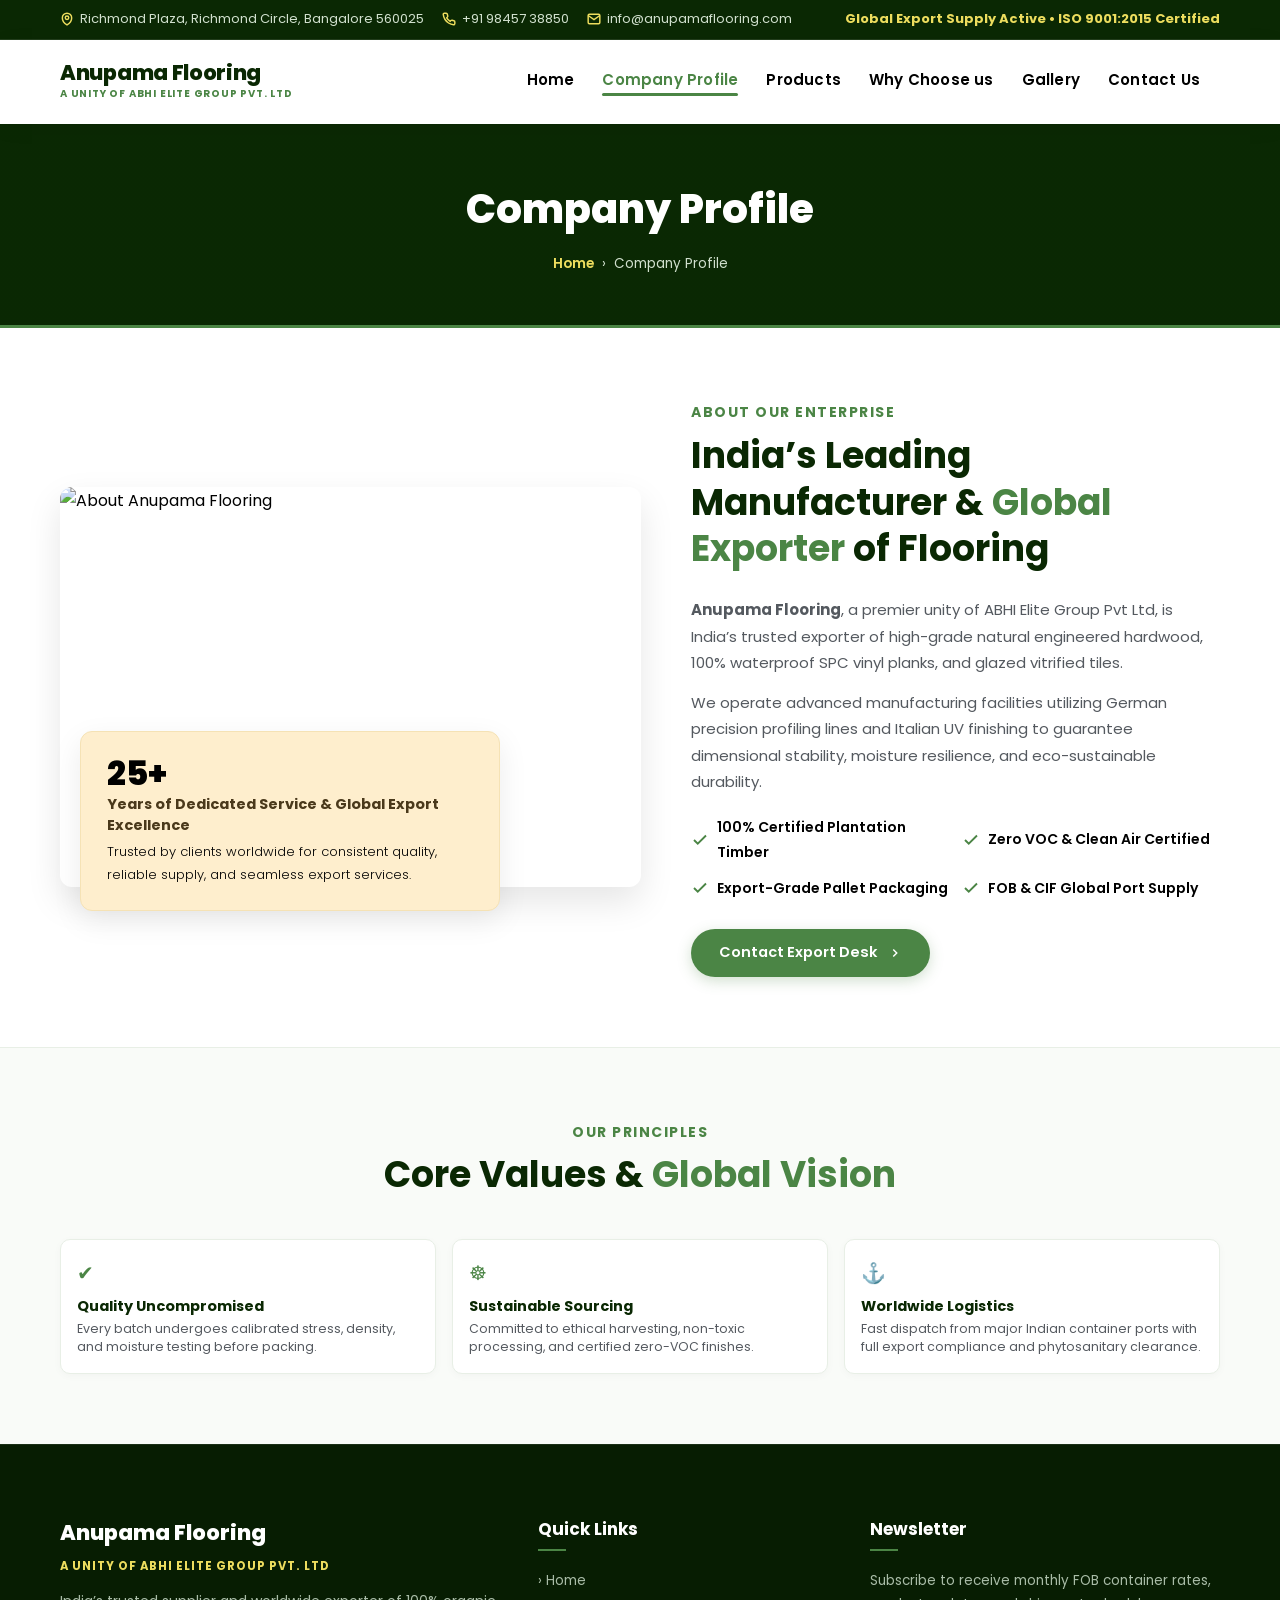
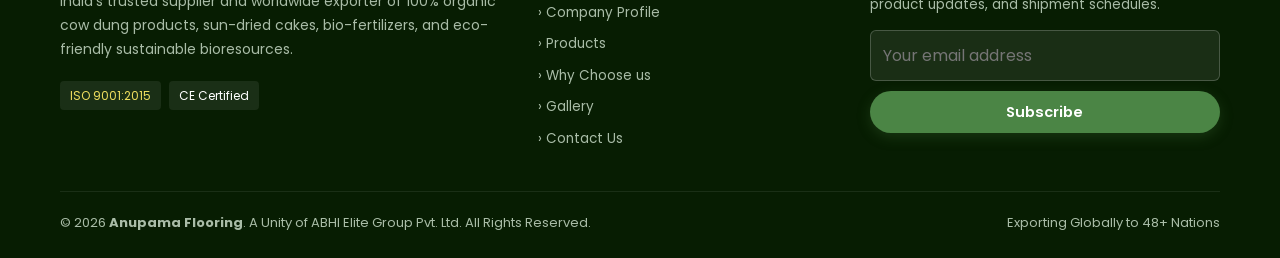
==== commit e6509a35: "Update products, address, slider captions, founder profile, and homepage boxes" ====
--- a/company-profile.html
+++ b/company-profile.html
@@ -1,14 +1,18 @@
 <!DOCTYPE html>
 <html lang="en">
+
 <head>
   <meta charset="UTF-8" />
   <meta name="viewport" content="width=device-width, initial-scale=1.0" />
-  <title>Company Profile | Anupama Flooring - A Unit of ABHI Elite Group Pvt. Ltd</title>
-  <meta name="description" content="Company profile and leadership history of Anupama Flooring. Discover our heritage, founder Bhavna Aggarwal, manufacturing excellence, and global export reach." />
-  
-  <link rel="icon" type="image/svg+xml" href="data:image/svg+xml,<svg xmlns='http://www.w3.org/2000/svg' viewBox='0 0 32 32'><rect width='32' height='32' rx='6' fill='%230A2803'/><path d='M8 8h7v7H8z' fill='%234B8545'/><path d='M17 8h7v7h-7z' fill='%23EDDD5E'/><path d='M8 17h7v7H8z' fill='%23784421'/><path d='M17 17h7v7h-7z' fill='%234B8545'/></svg>" />
+  <title>Company Profile | Anupama Flooring - A Unity of ABHI Elite Group Pvt. Ltd</title>
+  <meta name="description"
+    content="Company profile and leadership history of Anupama Flooring. Discover our heritage, founder Bhavna Aggarwal, manufacturing excellence, and global export reach." />
+
+  <link rel="icon" type="image/svg+xml"
+    href="data:image/svg+xml,<svg xmlns='http://www.w3.org/2000/svg' viewBox='0 0 32 32'><rect width='32' height='32' rx='6' fill='%230A2803'/><path d='M8 8h7v7H8z' fill='%234B8545'/><path d='M17 8h7v7h-7z' fill='%23EDDD5E'/><path d='M8 17h7v7H8z' fill='%23784421'/><path d='M17 17h7v7h-7z' fill='%234B8545'/></svg>" />
   <link rel="stylesheet" href="css/style.css" />
 </head>
+
 <body>
 
   <!-- Mobile Backdrop Overlay -->
@@ -19,21 +23,32 @@
     <div class="container topbar-content">
       <div class="topbar-left">
         <div class="topbar-item">
-          <svg width="14" height="14" viewBox="0 0 24 24" fill="none" stroke="currentColor" stroke-width="2.5"><path d="M12 22s-8-4.5-8-11.8A8 8 0 0 1 12 2a8 8 0 0 1 8 8.2c0 7.3-8 11.8-8 11.8z"></path><circle cx="12" cy="10" r="3"></circle></svg>
-          <span>Warangal &bull; Morbi &bull; Ahmedabad, India</span>
-        </div>
-        <div class="topbar-item">
-          <svg width="14" height="14" viewBox="0 0 24 24" fill="none" stroke="currentColor" stroke-width="2.5"><path d="M22 16.92v3a2 2 0 0 1-2.18 2 19.79 19.79 0 0 1-8.63-3.07 19.5 19.5 0 0 1-6-6 19.79 19.79 0 0 1-3.07-8.67A2 2 0 0 1 4.11 2h3a2 2 0 0 1 2 1.72 12.84 12.84 0 0 0 .7 2.81 2 2 0 0 1-.45 2.11L8.09 9.91a16 16 0 0 0 6 6l1.27-1.27a2 2 0 0 1 2.11-.45 12.84 12.84 0 0 0 2.81.7A2 2 0 0 1 22 16.92z"></path></svg>
-          <a href="tel:+919876543210">+91 98765 43210</a>
-        </div>
-        <div class="topbar-item">
-          <svg width="14" height="14" viewBox="0 0 24 24" fill="none" stroke="currentColor" stroke-width="2.5"><path d="M4 4h16c1.1 0 2 .9 2 2v12c0 1.1-.9 2-2 2H4c-1.1 0-2-.9-2-2V6c0-1.1.9-2 2-2z"></path><polyline points="22,6 12,13 2,6"></polyline></svg>
+          <svg width="14" height="14" viewBox="0 0 24 24" fill="none" stroke="currentColor" stroke-width="2.5">
+            <path d="M12 22s-8-4.5-8-11.8A8 8 0 0 1 12 2a8 8 0 0 1 8 8.2c0 7.3-8 11.8-8 11.8z"></path>
+            <circle cx="12" cy="10" r="3"></circle>
+          </svg>
+          <span>Richmond Plaza, Richmond Circle, Bangalore 560025</span>
+        </div>
+        <div class="topbar-item">
+          <svg width="14" height="14" viewBox="0 0 24 24" fill="none" stroke="currentColor" stroke-width="2.5">
+            <path
+              d="M22 16.92v3a2 2 0 0 1-2.18 2 19.79 19.79 0 0 1-8.63-3.07 19.5 19.5 0 0 1-6-6 19.79 19.79 0 0 1-3.07-8.67A2 2 0 0 1 4.11 2h3a2 2 0 0 1 2 1.72 12.84 12.84 0 0 0 .7 2.81 2 2 0 0 1-.45 2.11L8.09 9.91a16 16 0 0 0 6 6l1.27-1.27a2 2 0 0 1 2.11-.45 12.84 12.84 0 0 0 2.81.7A2 2 0 0 1 22 16.92z">
+            </path>
+          </svg>
+          <a href="tel:+919845738850">+91 98457 38850</a>
+        </div>
+        <div class="topbar-item">
+          <svg width="14" height="14" viewBox="0 0 24 24" fill="none" stroke="currentColor" stroke-width="2.5">
+            <path d="M4 4h16c1.1 0 2 .9 2 2v12c0 1.1-.9 2-2 2H4c-1.1 0-2-.9-2-2V6c0-1.1.9-2 2-2z"></path>
+            <polyline points="22,6 12,13 2,6"></polyline>
+          </svg>
           <a href="mailto:info@anupamaflooring.com">info@anupamaflooring.com</a>
         </div>
       </div>
       <div class="topbar-right">
         <div class="topbar-item">
-          <span style="color: var(--pxl-yellow-badge); font-weight: 700;">Global Export Supply Active &bull; ISO 9001:2015 Certified</span>
+          <span style="color: var(--pxl-yellow-badge); font-weight: 700;">Global Export Supply Active &bull; ISO
+            9001:2015 Certified</span>
         </div>
       </div>
     </div>
@@ -43,17 +58,9 @@
   <header class="header-main">
     <div class="container navbar-container">
       <a href="index.html" class="site-logo">
-        <div class="logo-badge-icon">
-          <svg width="26" height="26" viewBox="0 0 24 24" fill="none" stroke="currentColor" stroke-width="2">
-            <rect x="3" y="3" width="7" height="7" rx="1.5"></rect>
-            <rect x="14" y="3" width="7" height="7" rx="1.5"></rect>
-            <rect x="14" y="14" width="7" height="7" rx="1.5"></rect>
-            <rect x="3" y="14" width="7" height="7" rx="1.5"></rect>
-          </svg>
-        </div>
         <div class="logo-text-group">
           <span class="logo-brand-title">Anupama Flooring</span>
-          <span class="logo-brand-subtitle">A Unit of ABHI Elite Group Pvt. Ltd</span>
+          <span class="logo-brand-subtitle">A Unity of ABHI Elite Group Pvt. Ltd</span>
         </div>
       </a>
 
@@ -63,7 +70,8 @@
           <button class="drawer-close-btn" id="drawerCloseBtn" aria-label="Close menu">&times;</button>
         </div>
         <a href="index.html" class="main-nav-link"><span class="nav-link-text">Home</span></a>
-        <a href="company-profile.html" class="main-nav-link active"><span class="nav-link-text">Company Profile</span></a>
+        <a href="company-profile.html" class="main-nav-link active"><span class="nav-link-text">Company
+            Profile</span></a>
         <a href="products.html" class="main-nav-link"><span class="nav-link-text">Products</span></a>
         <a href="why-choose-us.html" class="main-nav-link"><span class="nav-link-text">Why Choose us</span></a>
         <a href="gallery.html" class="main-nav-link"><span class="nav-link-text">Gallery</span></a>
@@ -72,7 +80,11 @@
 
       <div class="header-cta-group">
         <button class="mobile-menu-toggle" id="mobileToggle" aria-label="Toggle navigation">
-          <svg width="26" height="26" viewBox="0 0 24 24" fill="none" stroke="currentColor" stroke-width="2"><line x1="3" y1="12" x2="21" y2="12"></line><line x1="3" y1="6" x2="21" y2="6"></line><line x1="3" y1="18" x2="21" y2="18"></line></svg>
+          <svg width="26" height="26" viewBox="0 0 24 24" fill="none" stroke="currentColor" stroke-width="2">
+            <line x1="3" y1="12" x2="21" y2="12"></line>
+            <line x1="3" y1="6" x2="21" y2="6"></line>
+            <line x1="3" y1="18" x2="21" y2="18"></line>
+          </svg>
         </button>
       </div>
     </div>
@@ -94,11 +106,12 @@
   <section class="section-about" id="company-overview">
     <div class="container">
       <div class="about-row-container">
-        
+
         <!-- Left Image with FarmDung Yellow Award Box -->
         <div class="about-media-col">
           <div class="about-main-img-wrap">
-            <img src="https://images.unsplash.com/photo-1533090161767-e6ffed986c88?auto=format&fit=crop&w=900&q=80" alt="About Anupama Flooring" loading="lazy" />
+            <img src="https://images.unsplash.com/photo-1533090161767-e6ffed986c88?auto=format&fit=crop&w=900&q=80"
+              alt="About Anupama Flooring" loading="lazy" />
           </div>
           <div class="about-award-box">
             <div class="award-box-num">25+</div>
@@ -119,35 +132,48 @@
           </div>
           <div class="pxl-text-editor">
             <p style="margin-bottom: 14px;">
-              <strong>Anupama Flooring</strong>, a premier unit of ABHI Elite Group Pvt Ltd, is India’s trusted exporter of high-grade natural engineered hardwood, 100% waterproof SPC vinyl planks, and glazed vitrified tiles.
+              <strong>Anupama Flooring</strong>, a premier unity of ABHI Elite Group Pvt Ltd, is India’s trusted
+              exporter
+              of high-grade natural engineered hardwood, 100% waterproof SPC vinyl planks, and glazed vitrified tiles.
             </p>
             <p>
-              We operate advanced manufacturing facilities utilizing German precision profiling lines and Italian UV finishing to guarantee dimensional stability, moisture resilience, and eco-sustainable durability.
+              We operate advanced manufacturing facilities utilizing German precision profiling lines and Italian UV
+              finishing to guarantee dimensional stability, moisture resilience, and eco-sustainable durability.
             </p>
           </div>
 
           <div class="about-bullet-list">
             <div class="about-bullet-item">
-              <svg width="18" height="18" viewBox="0 0 24 24" fill="none" stroke="currentColor" stroke-width="2.5"><polyline points="20 6 9 17 4 12"></polyline></svg>
+              <svg width="18" height="18" viewBox="0 0 24 24" fill="none" stroke="currentColor" stroke-width="2.5">
+                <polyline points="20 6 9 17 4 12"></polyline>
+              </svg>
               <span>100% Certified Plantation Timber</span>
             </div>
             <div class="about-bullet-item">
-              <svg width="18" height="18" viewBox="0 0 24 24" fill="none" stroke="currentColor" stroke-width="2.5"><polyline points="20 6 9 17 4 12"></polyline></svg>
+              <svg width="18" height="18" viewBox="0 0 24 24" fill="none" stroke="currentColor" stroke-width="2.5">
+                <polyline points="20 6 9 17 4 12"></polyline>
+              </svg>
               <span>Zero VOC &amp; Clean Air Certified</span>
             </div>
             <div class="about-bullet-item">
-              <svg width="18" height="18" viewBox="0 0 24 24" fill="none" stroke="currentColor" stroke-width="2.5"><polyline points="20 6 9 17 4 12"></polyline></svg>
+              <svg width="18" height="18" viewBox="0 0 24 24" fill="none" stroke="currentColor" stroke-width="2.5">
+                <polyline points="20 6 9 17 4 12"></polyline>
+              </svg>
               <span>Export-Grade Pallet Packaging</span>
             </div>
             <div class="about-bullet-item">
-              <svg width="18" height="18" viewBox="0 0 24 24" fill="none" stroke="currentColor" stroke-width="2.5"><polyline points="20 6 9 17 4 12"></polyline></svg>
+              <svg width="18" height="18" viewBox="0 0 24 24" fill="none" stroke="currentColor" stroke-width="2.5">
+                <polyline points="20 6 9 17 4 12"></polyline>
+              </svg>
               <span>FOB &amp; CIF Global Port Supply</span>
             </div>
           </div>
 
           <a href="contact-us.html" class="pxl-button pxl-btn-primary">
             <span>Contact Export Desk</span>
-            <svg width="14" height="14" viewBox="0 0 24 24" fill="none" stroke="currentColor" stroke-width="2.5"><polyline points="9 18 15 12 9 6"></polyline></svg>
+            <svg width="14" height="14" viewBox="0 0 24 24" fill="none" stroke="currentColor" stroke-width="2.5">
+              <polyline points="9 18 15 12 9 6"></polyline>
+            </svg>
           </a>
         </div>
 
@@ -167,19 +193,22 @@
         <div class="compact-feature-box">
           <div class="compact-feature-icon" style="color: #4B8545; font-size: 20px;">&#10004;</div>
           <h4 class="compact-feature-title">Quality Uncompromised</h4>
-          <p class="compact-feature-desc">Every batch undergoes calibrated stress, density, and moisture testing before packing.</p>
+          <p class="compact-feature-desc">Every batch undergoes calibrated stress, density, and moisture testing before
+            packing.</p>
         </div>
 
         <div class="compact-feature-box">
           <div class="compact-feature-icon" style="color: #4B8545; font-size: 20px;">&#9784;</div>
           <h4 class="compact-feature-title">Sustainable Sourcing</h4>
-          <p class="compact-feature-desc">Committed to ethical harvesting, non-toxic processing, and certified zero-VOC finishes.</p>
+          <p class="compact-feature-desc">Committed to ethical harvesting, non-toxic processing, and certified zero-VOC
+            finishes.</p>
         </div>
 
         <div class="compact-feature-box">
           <div class="compact-feature-icon" style="color: #4B8545; font-size: 20px;">&#9875;</div>
           <h4 class="compact-feature-title">Worldwide Logistics</h4>
-          <p class="compact-feature-desc">Fast dispatch from major Indian container ports with full export compliance and phytosanitary clearance.</p>
+          <p class="compact-feature-desc">Fast dispatch from major Indian container ports with full export compliance
+            and phytosanitary clearance.</p>
         </div>
       </div>
     </div>
@@ -191,13 +220,18 @@
       <div class="footer-grid-layout">
         <div>
           <div class="footer-brand-title">Anupama Flooring</div>
-          <div class="footer-brand-tag">A Unit of ABHI Elite Group Pvt. Ltd</div>
+          <div class="footer-brand-tag">A Unity of ABHI Elite Group Pvt. Ltd</div>
           <p style="font-size: 14px; line-height: 1.7; margin-bottom: 20px;">
-            India’s trusted supplier and worldwide exporter of premium natural engineered hardwood, waterproof SPC vinyl, glazed vitrified tiles, and outdoor teak decking.
+            India’s trusted supplier and worldwide exporter of 100% organic cow dung products, sun-dried cakes,
+            bio-fertilizers, and eco-friendly sustainable bioresources.
           </p>
           <div style="display: flex; gap: 8px;">
-            <span style="background: rgba(255,255,255,0.08); padding: 4px 10px; border-radius: 4px; font-size: 12px; color: var(--pxl-yellow-badge);">ISO 9001:2015</span>
-            <span style="background: rgba(255,255,255,0.08); padding: 4px 10px; border-radius: 4px; font-size: 12px; color: #fff;">CE Certified</span>
+            <span
+              style="background: rgba(255,255,255,0.08); padding: 4px 10px; border-radius: 4px; font-size: 12px; color: var(--pxl-yellow-badge);">ISO
+              9001:2015</span>
+            <span
+              style="background: rgba(255,255,255,0.08); padding: 4px 10px; border-radius: 4px; font-size: 12px; color: #fff;">CE
+              Certified</span>
           </div>
         </div>
 
@@ -214,22 +248,13 @@
         </div>
 
         <div>
-          <h5 class="footer-title-heading">Our Products</h5>
-          <div class="footer-nav-list">
-            <a href="products.html">&rsaquo; Royal Burmese Teak</a>
-            <a href="products.html">&rsaquo; Nordic Smoked Oak</a>
-            <a href="products.html">&rsaquo; Mineral Stone SPC</a>
-            <a href="products.html">&rsaquo; Calacatta Earth Clay</a>
-            <a href="products.html">&rsaquo; Midnight Emerald Terrazzo</a>
-            <a href="products.html">&rsaquo; Thermotreated Decking</a>
-          </div>
-        </div>
-
-        <div>
           <h5 class="footer-title-heading">Newsletter</h5>
-          <p style="font-size: 13.5px; margin-bottom: 14px;">Subscribe to receive monthly FOB container rates and new tile releases.</p>
-          <form onsubmit="event.preventDefault(); showToast('Subscribed to Export Updates!'); this.reset();" style="display: flex; flex-direction: column; gap: 10px;">
-            <input type="email" placeholder="Your email address" required style="padding: 12px; border-radius: 6px; border: 1px solid rgba(255,255,255,0.2); background: rgba(255,255,255,0.08); color: #fff;" />
+          <p style="font-size: 13.5px; margin-bottom: 14px;">Subscribe to receive monthly FOB container rates, product
+            updates, and shipment schedules.</p>
+          <form onsubmit="event.preventDefault(); showToast('Subscribed to Export Updates!'); this.reset();"
+            style="display: flex; flex-direction: column; gap: 10px;">
+            <input type="email" placeholder="Your email address" required
+              style="padding: 12px; border-radius: 6px; border: 1px solid rgba(255,255,255,0.2); background: rgba(255,255,255,0.08); color: #fff;" />
             <button type="submit" class="pxl-button pxl-btn-primary btn-sm" style="height: 42px;">Subscribe</button>
           </form>
         </div>
@@ -237,7 +262,7 @@
 
       <div class="footer-bottom-bar">
         <div>
-          &copy; 2026 <strong>Anupama Flooring</strong>. A Unit of ABHI Elite Group Pvt. Ltd. All Rights Reserved.
+          &copy; 2026 <strong>Anupama Flooring</strong>. A Unity of ABHI Elite Group Pvt. Ltd. All Rights Reserved.
         </div>
         <div>
           <span>Exporting Globally to 48+ Nations</span>
@@ -248,4 +273,5 @@
 
   <script src="js/main.js"></script>
 </body>
-</html>
+
+</html>
--- a/css/style.css
+++ b/css/style.css
@@ -471,13 +471,14 @@
 .hero-slide-overlay {
   position: absolute;
   inset: 0;
-  background: linear-gradient(86deg, rgba(10, 40, 3, 0.90) 25%, rgba(10, 40, 3, 0.55) 95%);
+  background: linear-gradient(90deg, rgba(10, 40, 3, 0.68) 0%, rgba(10, 40, 3, 0.28) 55%, rgba(10, 40, 3, 0.08) 100%);
 }
 
 .hero-slide-content {
   position: relative;
   z-index: 10;
-  max-width: 720px;
+  max-width: 740px;
+  text-shadow: 0 2px 10px rgba(0, 0, 0, 0.45);
 }
 
 .slide-badge-tag {
@@ -558,6 +559,18 @@
   box-shadow: 0 10px 30px rgba(0, 0, 0, 0.05);
   border: 1px solid var(--pxl-border);
   align-items: center;
+}
+
+/* Home Minimal Founder Summary Card */
+.founder-home-card {
+  max-width: 860px;
+  margin: 0 auto;
+  background: var(--pxl-white);
+  border-radius: 16px;
+  padding: 40px 36px;
+  box-shadow: 0 10px 30px rgba(0, 0, 0, 0.05);
+  border: 1px solid var(--pxl-border);
+  text-align: center;
 }
 
 .founder-photo-col {
@@ -1153,8 +1166,8 @@
 
 .footer-grid-layout {
   display: grid;
-  grid-template-columns: 1.4fr 1fr 1fr 1.2fr;
-  gap: 36px;
+  grid-template-columns: 1.5fr 1fr 1.2fr;
+  gap: 40px;
   margin-bottom: 40px;
 }
 
@@ -1576,3 +1589,438 @@
     font-size: 22px;
   }
 }
+
+/* ==========================================================================
+   WHY CHOOSE US - ENHANCED STYLING & EXPORT SHOWCASE
+   ========================================================================== */
+.why-category-card {
+  background: var(--pxl-white);
+  border: 1px solid var(--pxl-border);
+  border-radius: 12px;
+  padding: 28px 24px;
+  transition: var(--transition);
+  box-shadow: 0 4px 14px rgba(0, 0, 0, 0.03);
+  position: relative;
+  overflow: hidden;
+}
+
+.why-category-card::before {
+  content: '';
+  position: absolute;
+  top: 0;
+  left: 0;
+  width: 4px;
+  height: 100%;
+  background: var(--pxl-primary);
+  transition: width 0.3s ease;
+}
+
+.why-category-card:hover {
+  transform: translateY(-4px);
+  box-shadow: 0 10px 25px rgba(0, 0, 0, 0.08);
+  border-color: var(--pxl-primary);
+}
+
+.why-category-card:hover::before {
+  width: 8px;
+}
+
+.category-number-badge {
+  display: inline-flex;
+  align-items: center;
+  justify-content: center;
+  width: 38px;
+  height: 38px;
+  background: rgba(75, 133, 69, 0.12);
+  color: var(--pxl-primary);
+  font-family: var(--font-heading);
+  font-weight: 800;
+  border-radius: 8px;
+  margin-bottom: 16px;
+  font-size: 16px;
+}
+
+.solution-card-grid {
+  display: grid;
+  grid-template-columns: repeat(auto-fit, minmax(320px, 1fr));
+  gap: 22px;
+}
+
+.solution-card-item {
+  background: var(--pxl-white);
+  border-radius: 12px;
+  border: 1px solid var(--pxl-border);
+  padding: 26px 22px;
+  display: flex;
+  gap: 18px;
+  align-items: flex-start;
+  transition: var(--transition);
+  box-shadow: 0 3px 10px rgba(0,0,0,0.02);
+}
+
+.solution-card-item:hover {
+  border-color: var(--pxl-primary);
+  box-shadow: 0 8px 20px rgba(75, 133, 69, 0.1);
+  transform: translateY(-3px);
+}
+
+.solution-icon-wrap {
+  width: 48px;
+  height: 48px;
+  background: var(--pxl-bg-light);
+  border-radius: 10px;
+  display: flex;
+  align-items: center;
+  justify-content: center;
+  color: var(--pxl-primary);
+  flex-shrink: 0;
+  border: 1px solid var(--pxl-border);
+}
+
+.compliance-steps-container {
+  display: grid;
+  grid-template-columns: repeat(auto-fit, minmax(210px, 1fr));
+  gap: 16px;
+  margin-top: 30px;
+  position: relative;
+}
+
+.compliance-step-box {
+  background: var(--pxl-white);
+  border: 1px solid var(--pxl-border);
+  border-radius: 12px;
+  padding: 22px 18px;
+  position: relative;
+  transition: var(--transition);
+  box-shadow: 0 2px 8px rgba(0,0,0,0.03);
+}
+
+.compliance-step-box:hover {
+  border-color: var(--pxl-primary);
+  transform: translateY(-3px);
+  box-shadow: 0 8px 18px rgba(0,0,0,0.06);
+}
+
+.compliance-step-badge {
+  display: inline-block;
+  background: var(--pxl-dark-green);
+  color: var(--pxl-yellow-badge);
+  font-size: 11.5px;
+  font-weight: 800;
+  padding: 3px 10px;
+  border-radius: 20px;
+  text-transform: uppercase;
+  letter-spacing: 0.5px;
+  margin-bottom: 12px;
+}
+
+.country-hub-grid {
+  display: grid;
+  grid-template-columns: repeat(auto-fit, minmax(260px, 1fr));
+  gap: 18px;
+  margin-top: 24px;
+}
+
+.country-hub-card {
+  background: var(--pxl-white);
+  border: 1px solid var(--pxl-border);
+  border-radius: 12px;
+  padding: 24px 20px;
+  transition: var(--transition);
+}
+
+.country-hub-card:hover {
+  border-color: var(--pxl-primary);
+  box-shadow: 0 6px 18px rgba(0,0,0,0.06);
+}
+
+.country-hub-flag {
+  font-size: 32px;
+  margin-bottom: 10px;
+  line-height: 1;
+}
+
+.stats-counter-strip {
+  display: grid;
+  grid-template-columns: repeat(auto-fit, minmax(200px, 1fr));
+  gap: 16px;
+  margin-top: 28px;
+}
+
+.stat-counter-box {
+  background: linear-gradient(135deg, rgba(75, 133, 69, 0.08) 0%, rgba(237, 221, 94, 0.12) 100%);
+  border: 1px solid rgba(75, 133, 69, 0.2);
+  border-radius: 10px;
+  padding: 20px;
+  text-align: center;
+}
+
+.stat-counter-number {
+  font-family: var(--font-heading);
+  font-size: 32px;
+  font-weight: 800;
+  color: var(--pxl-dark-green);
+  line-height: 1.1;
+  margin-bottom: 6px;
+}
+
+.stat-counter-label {
+  font-size: 13px;
+  font-weight: 600;
+  color: var(--pxl-forest);
+  text-transform: uppercase;
+  letter-spacing: 0.5px;
+}
+
+/* ==========================================================================
+   HOMEPAGE INTERACTIVE BOXES & FEATURE CARDS
+   ========================================================================== */
+.home-features-grid {
+  display: grid;
+  grid-template-columns: repeat(auto-fit, minmax(250px, 1fr));
+  gap: 24px;
+}
+
+.home-feature-card {
+  background: var(--pxl-white);
+  border: 1px solid var(--pxl-border);
+  border-radius: 14px;
+  padding: 30px 24px;
+  transition: all 0.3s ease;
+  display: flex;
+  flex-direction: column;
+  text-decoration: none;
+  color: inherit;
+  box-shadow: 0 4px 16px rgba(0, 0, 0, 0.03);
+  position: relative;
+  overflow: hidden;
+}
+
+.home-feature-card::before {
+  content: '';
+  position: absolute;
+  top: 0;
+  left: 0;
+  width: 100%;
+  height: 4px;
+  background: linear-gradient(90deg, var(--pxl-primary), var(--pxl-yellow-badge));
+  opacity: 0;
+  transition: opacity 0.3s ease;
+}
+
+.home-feature-card:hover {
+  transform: translateY(-6px);
+  border-color: var(--pxl-primary);
+  box-shadow: 0 12px 28px rgba(75, 133, 69, 0.14);
+}
+
+.home-feature-card:hover::before {
+  opacity: 1;
+}
+
+.home-feature-icon {
+  width: 52px;
+  height: 52px;
+  border-radius: 12px;
+  background: rgba(75, 133, 69, 0.1);
+  color: var(--pxl-primary);
+  display: flex;
+  align-items: center;
+  justify-content: center;
+  margin-bottom: 20px;
+  transition: all 0.3s ease;
+}
+
+.home-feature-card:hover .home-feature-icon {
+  background: var(--pxl-primary);
+  color: var(--pxl-white);
+  transform: scale(1.08);
+}
+
+.home-feature-title {
+  font-family: var(--font-heading);
+  font-size: 19px;
+  font-weight: 700;
+  color: var(--pxl-dark-green);
+  margin-bottom: 10px;
+}
+
+.home-feature-desc {
+  font-size: 14px;
+  color: var(--pxl-text-body);
+  line-height: 1.65;
+  margin-bottom: 18px;
+  flex-grow: 1;
+}
+
+.home-feature-link {
+  font-size: 13.5px;
+  font-weight: 700;
+  color: var(--pxl-primary);
+  display: inline-flex;
+  align-items: center;
+  gap: 6px;
+  transition: gap 0.25s ease;
+}
+
+.home-feature-card:hover .home-feature-link {
+  color: var(--pxl-dark-green);
+  gap: 10px;
+}
+
+/* Homepage Product Picture Cards Grid */
+.home-products-grid {
+  display: grid;
+  grid-template-columns: repeat(auto-fit, minmax(260px, 1fr));
+  gap: 28px;
+}
+
+.home-product-card {
+  background: var(--pxl-white);
+  border: 1px solid var(--pxl-border);
+  border-radius: 14px;
+  overflow: hidden;
+  box-shadow: 0 6px 20px rgba(0, 0, 0, 0.04);
+  transition: all 0.35s ease;
+  display: flex;
+  flex-direction: column;
+  text-decoration: none;
+  color: inherit;
+}
+
+.home-product-card:hover {
+  transform: translateY(-6px);
+  box-shadow: 0 16px 36px rgba(0, 0, 0, 0.1);
+  border-color: var(--pxl-primary);
+}
+
+.home-product-img-wrap {
+  position: relative;
+  width: 100%;
+  height: 220px;
+  overflow: hidden;
+  background-color: var(--pxl-bg-light);
+}
+
+.home-product-img-wrap img {
+  width: 100%;
+  height: 100%;
+  object-fit: cover;
+  transition: transform 0.6s ease;
+}
+
+.home-product-card:hover .home-product-img-wrap img {
+  transform: scale(1.08);
+}
+
+.home-product-badge {
+  position: absolute;
+  top: 14px;
+  left: 14px;
+  background: var(--pxl-dark-green);
+  color: var(--pxl-yellow-badge);
+  font-size: 11.5px;
+  font-weight: 800;
+  padding: 4px 12px;
+  border-radius: 9999px;
+  letter-spacing: 0.5px;
+  text-transform: uppercase;
+  box-shadow: 0 2px 8px rgba(0,0,0,0.2);
+}
+
+.home-product-body {
+  padding: 22px 20px;
+  display: flex;
+  flex-direction: column;
+  flex-grow: 1;
+}
+
+.home-product-title {
+  font-family: var(--font-heading);
+  font-size: 18px;
+  font-weight: 700;
+  color: var(--pxl-dark-green);
+  margin-bottom: 8px;
+}
+
+.home-product-desc {
+  font-size: 13.5px;
+  color: var(--pxl-text-body);
+  line-height: 1.6;
+  margin-bottom: 16px;
+  flex-grow: 1;
+}
+
+.home-product-footer {
+  display: flex;
+  align-items: center;
+  justify-content: space-between;
+  padding-top: 14px;
+  border-top: 1px solid var(--pxl-border);
+}
+
+.home-product-btn {
+  font-size: 13px;
+  font-weight: 700;
+  color: var(--pxl-primary);
+  display: inline-flex;
+  align-items: center;
+  gap: 6px;
+}
+
+.home-product-card:hover .home-product-btn {
+  color: var(--pxl-dark-green);
+}
+
+/* Quick Hub Strip */
+.home-quick-banner-grid {
+  display: grid;
+  grid-template-columns: repeat(auto-fit, minmax(300px, 1fr));
+  gap: 22px;
+  margin-top: 40px;
+}
+
+.home-quick-banner-card {
+  background: linear-gradient(135deg, var(--pxl-dark-green) 0%, #153E0B 100%);
+  color: var(--pxl-white);
+  border-radius: 14px;
+  padding: 28px 24px;
+  display: flex;
+  align-items: center;
+  gap: 18px;
+  text-decoration: none;
+  transition: all 0.3s ease;
+  border: 1px solid rgba(237, 221, 94, 0.15);
+}
+
+.home-quick-banner-card:hover {
+  transform: translateY(-4px);
+  box-shadow: 0 12px 28px rgba(10, 40, 3, 0.3);
+  border-color: var(--pxl-yellow-badge);
+}
+
+.home-quick-banner-icon {
+  width: 48px;
+  height: 48px;
+  border-radius: 10px;
+  background: rgba(237, 221, 94, 0.15);
+  color: var(--pxl-yellow-badge);
+  display: flex;
+  align-items: center;
+  justify-content: center;
+  flex-shrink: 0;
+}
+
+.home-quick-banner-title {
+  font-family: var(--font-heading);
+  font-size: 17px;
+  font-weight: 700;
+  color: var(--pxl-white);
+  margin-bottom: 4px;
+}
+
+.home-quick-banner-subtitle {
+  font-size: 13px;
+  color: #D1E0CE;
+}
+
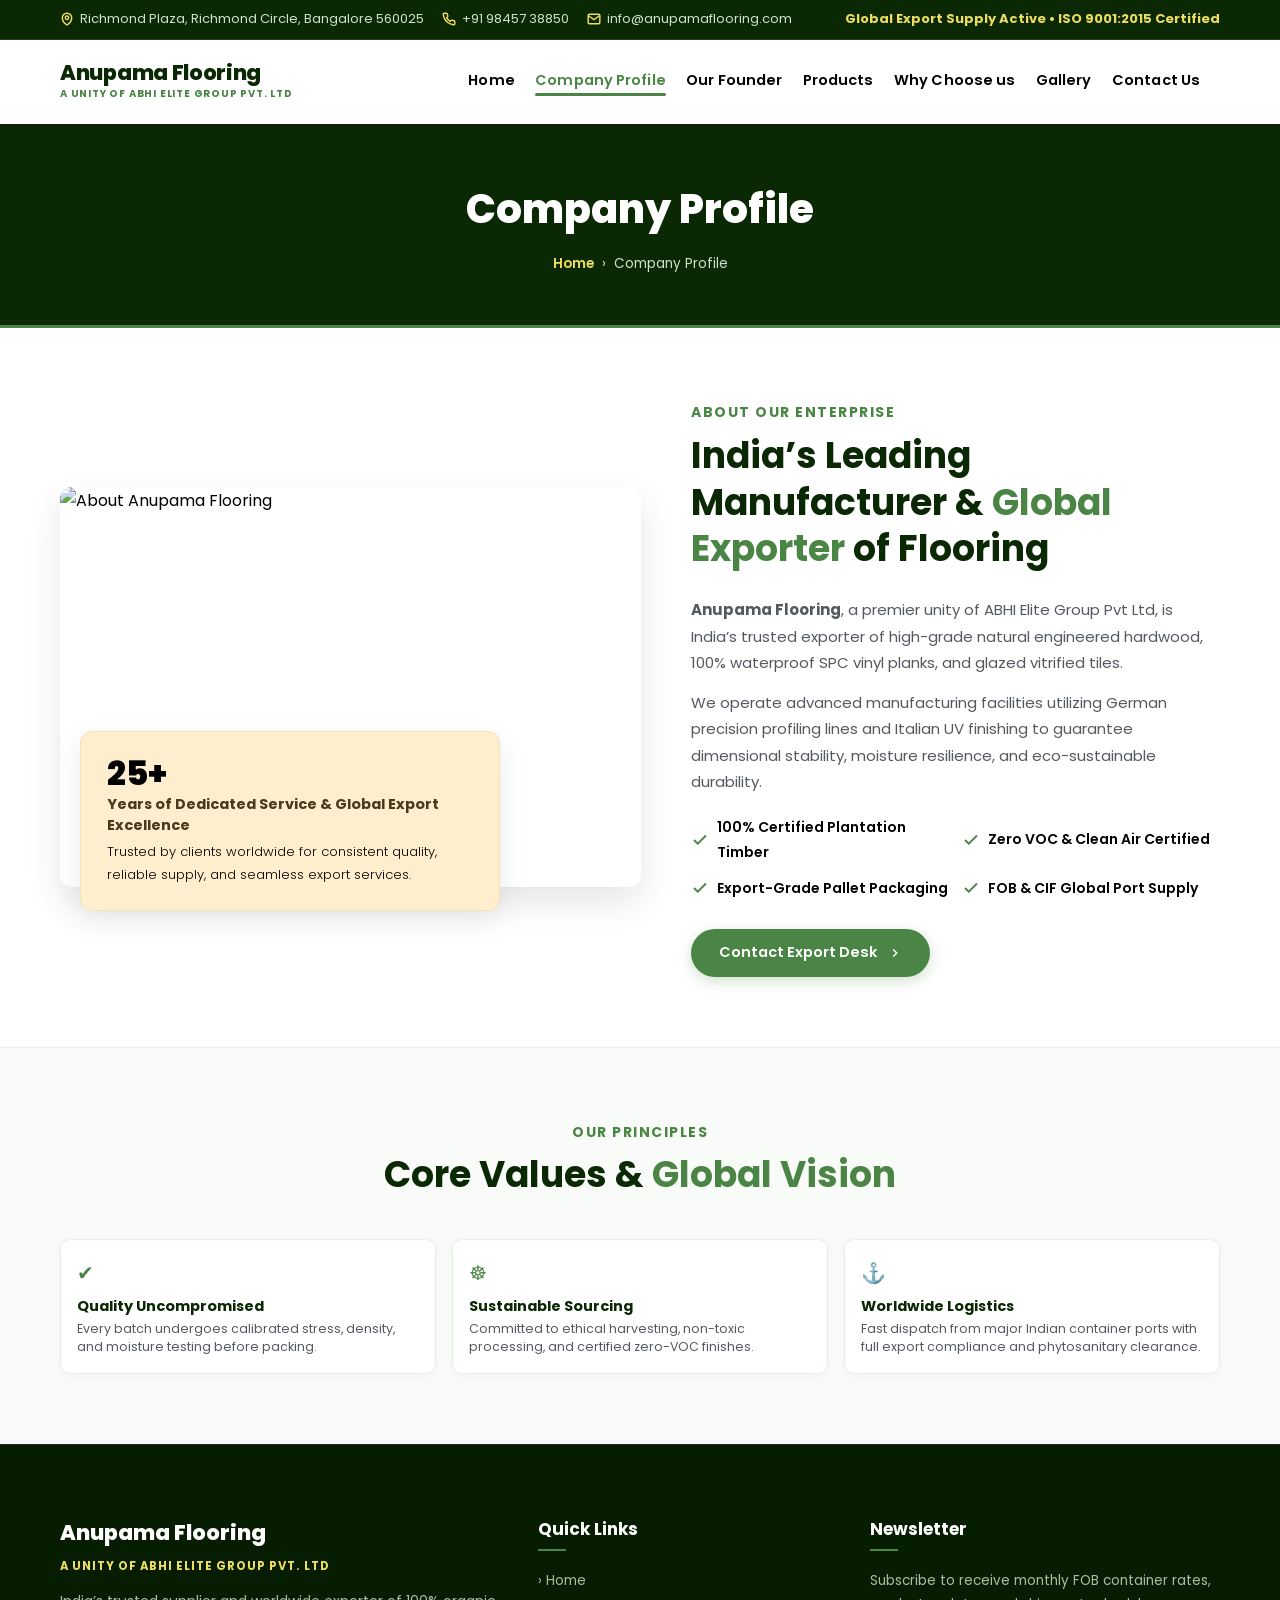
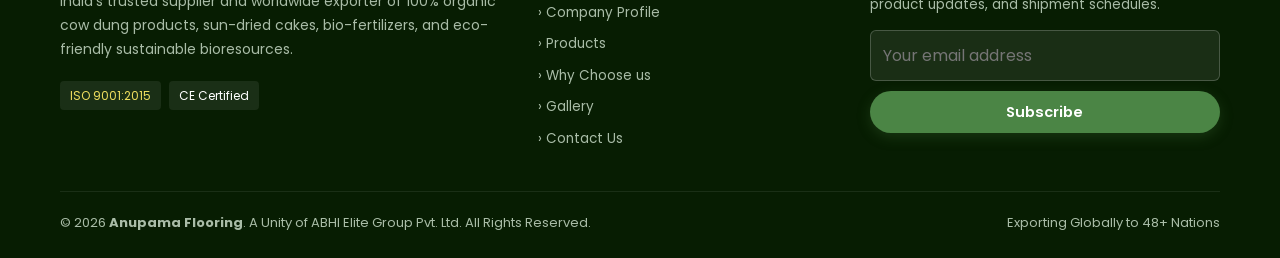
==== commit a3af1c28: "Reposition founder section above capabilities and add Our Founder to navbar across all pages" ====
--- a/company-profile.html
+++ b/company-profile.html
@@ -70,8 +70,8 @@
           <button class="drawer-close-btn" id="drawerCloseBtn" aria-label="Close menu">&times;</button>
         </div>
         <a href="index.html" class="main-nav-link"><span class="nav-link-text">Home</span></a>
-        <a href="company-profile.html" class="main-nav-link active"><span class="nav-link-text">Company
-            Profile</span></a>
+        <a href="company-profile.html" class="main-nav-link active"><span class="nav-link-text">Company Profile</span></a>
+        <a href="founder-profile.html" class="main-nav-link"><span class="nav-link-text">Our Founder</span></a>
         <a href="products.html" class="main-nav-link"><span class="nav-link-text">Products</span></a>
         <a href="why-choose-us.html" class="main-nav-link"><span class="nav-link-text">Why Choose us</span></a>
         <a href="gallery.html" class="main-nav-link"><span class="nav-link-text">Gallery</span></a>
--- a/css/style.css
+++ b/css/style.css
@@ -330,7 +330,7 @@
 .main-nav-menu {
   display: flex;
   align-items: center;
-  gap: 28px;
+  gap: clamp(12px, 1.6vw, 22px);
   margin-left: auto;
 }
 
@@ -340,7 +340,7 @@
 
 .main-nav-link {
   font-family: var(--font-heading);
-  font-size: 15px;
+  font-size: 14.5px;
   font-weight: 600;
   color: var(--pxl-text-dark);
   padding: 8px 0;
@@ -349,7 +349,7 @@
   cursor: pointer;
   display: inline-flex;
   align-items: center;
-  letter-spacing: 0.2px;
+  letter-spacing: 0.1px;
 }
 
 .nav-link-text {
@@ -1773,25 +1773,56 @@
 }
 
 /* ==========================================================================
-   HOMEPAGE INTERACTIVE BOXES & FEATURE CARDS
+   HOMEPAGE INTERACTIVE BOXES & FEATURE CARDS (Compact & Space-Efficient)
    ========================================================================== */
+.home-compact-section {
+  padding: 40px 0;
+}
+
+.home-heading-compact {
+  margin-bottom: 22px;
+}
+
+.home-heading-compact .pxl-heading-subtitle {
+  font-size: 11px;
+  margin-bottom: 4px;
+}
+
+.home-heading-compact .pxl-heading-title {
+  font-size: clamp(20px, 3vw, 28px);
+}
+
 .home-features-grid {
   display: grid;
-  grid-template-columns: repeat(auto-fit, minmax(250px, 1fr));
-  gap: 24px;
+  grid-template-columns: repeat(4, 1fr);
+  gap: 16px;
+}
+
+@media (max-width: 991px) {
+  .home-features-grid {
+    grid-template-columns: repeat(2, 1fr);
+    gap: 12px;
+  }
+}
+
+@media (max-width: 480px) {
+  .home-features-grid {
+    grid-template-columns: repeat(2, 1fr);
+    gap: 10px;
+  }
 }
 
 .home-feature-card {
   background: var(--pxl-white);
   border: 1px solid var(--pxl-border);
-  border-radius: 14px;
-  padding: 30px 24px;
-  transition: all 0.3s ease;
+  border-radius: 10px;
+  padding: 16px 14px;
+  transition: all 0.25s ease;
   display: flex;
   flex-direction: column;
   text-decoration: none;
   color: inherit;
-  box-shadow: 0 4px 16px rgba(0, 0, 0, 0.03);
+  box-shadow: 0 2px 8px rgba(0, 0, 0, 0.02);
   position: relative;
   overflow: hidden;
 }
@@ -1802,16 +1833,16 @@
   top: 0;
   left: 0;
   width: 100%;
-  height: 4px;
+  height: 3px;
   background: linear-gradient(90deg, var(--pxl-primary), var(--pxl-yellow-badge));
   opacity: 0;
-  transition: opacity 0.3s ease;
+  transition: opacity 0.25s ease;
 }
 
 .home-feature-card:hover {
-  transform: translateY(-6px);
+  transform: translateY(-3px);
   border-color: var(--pxl-primary);
-  box-shadow: 0 12px 28px rgba(75, 133, 69, 0.14);
+  box-shadow: 0 8px 20px rgba(75, 133, 69, 0.12);
 }
 
 .home-feature-card:hover::before {
@@ -1819,69 +1850,85 @@
 }
 
 .home-feature-icon {
-  width: 52px;
-  height: 52px;
-  border-radius: 12px;
+  width: 36px;
+  height: 36px;
+  border-radius: 8px;
   background: rgba(75, 133, 69, 0.1);
   color: var(--pxl-primary);
   display: flex;
   align-items: center;
   justify-content: center;
-  margin-bottom: 20px;
-  transition: all 0.3s ease;
+  margin-bottom: 10px;
+  transition: all 0.25s ease;
+  flex-shrink: 0;
 }
 
 .home-feature-card:hover .home-feature-icon {
   background: var(--pxl-primary);
   color: var(--pxl-white);
-  transform: scale(1.08);
+  transform: scale(1.05);
 }
 
 .home-feature-title {
   font-family: var(--font-heading);
-  font-size: 19px;
+  font-size: 15px;
   font-weight: 700;
   color: var(--pxl-dark-green);
+  margin-bottom: 4px;
+  line-height: 1.25;
+}
+
+.home-feature-desc {
+  font-size: 12px;
+  color: var(--pxl-text-body);
+  line-height: 1.45;
   margin-bottom: 10px;
-}
-
-.home-feature-desc {
-  font-size: 14px;
-  color: var(--pxl-text-body);
-  line-height: 1.65;
-  margin-bottom: 18px;
   flex-grow: 1;
 }
 
 .home-feature-link {
-  font-size: 13.5px;
+  font-size: 12px;
   font-weight: 700;
   color: var(--pxl-primary);
   display: inline-flex;
   align-items: center;
-  gap: 6px;
-  transition: gap 0.25s ease;
+  gap: 4px;
+  transition: gap 0.2s ease;
 }
 
 .home-feature-card:hover .home-feature-link {
   color: var(--pxl-dark-green);
-  gap: 10px;
-}
-
-/* Homepage Product Picture Cards Grid */
+  gap: 7px;
+}
+
+/* Homepage Product Picture Cards Grid (Compact & Sleek) */
 .home-products-grid {
   display: grid;
-  grid-template-columns: repeat(auto-fit, minmax(260px, 1fr));
-  gap: 28px;
+  grid-template-columns: repeat(4, 1fr);
+  gap: 16px;
+}
+
+@media (max-width: 991px) {
+  .home-products-grid {
+    grid-template-columns: repeat(2, 1fr);
+    gap: 12px;
+  }
+}
+
+@media (max-width: 480px) {
+  .home-products-grid {
+    grid-template-columns: repeat(2, 1fr);
+    gap: 10px;
+  }
 }
 
 .home-product-card {
   background: var(--pxl-white);
   border: 1px solid var(--pxl-border);
-  border-radius: 14px;
+  border-radius: 10px;
   overflow: hidden;
-  box-shadow: 0 6px 20px rgba(0, 0, 0, 0.04);
-  transition: all 0.35s ease;
+  box-shadow: 0 3px 10px rgba(0, 0, 0, 0.03);
+  transition: all 0.25s ease;
   display: flex;
   flex-direction: column;
   text-decoration: none;
@@ -1889,47 +1936,53 @@
 }
 
 .home-product-card:hover {
-  transform: translateY(-6px);
-  box-shadow: 0 16px 36px rgba(0, 0, 0, 0.1);
+  transform: translateY(-3px);
+  box-shadow: 0 10px 22px rgba(0, 0, 0, 0.08);
   border-color: var(--pxl-primary);
 }
 
 .home-product-img-wrap {
   position: relative;
   width: 100%;
-  height: 220px;
+  height: 130px;
   overflow: hidden;
   background-color: var(--pxl-bg-light);
+}
+
+@media (max-width: 768px) {
+  .home-product-img-wrap {
+    height: 110px;
+  }
 }
 
 .home-product-img-wrap img {
   width: 100%;
   height: 100%;
   object-fit: cover;
-  transition: transform 0.6s ease;
+  transition: transform 0.5s ease;
 }
 
 .home-product-card:hover .home-product-img-wrap img {
-  transform: scale(1.08);
+  transform: scale(1.06);
 }
 
 .home-product-badge {
   position: absolute;
-  top: 14px;
-  left: 14px;
+  top: 8px;
+  left: 8px;
   background: var(--pxl-dark-green);
   color: var(--pxl-yellow-badge);
-  font-size: 11.5px;
+  font-size: 10px;
   font-weight: 800;
-  padding: 4px 12px;
+  padding: 2px 8px;
   border-radius: 9999px;
-  letter-spacing: 0.5px;
+  letter-spacing: 0.4px;
   text-transform: uppercase;
-  box-shadow: 0 2px 8px rgba(0,0,0,0.2);
+  box-shadow: 0 2px 6px rgba(0,0,0,0.18);
 }
 
 .home-product-body {
-  padding: 22px 20px;
+  padding: 12px 10px;
   display: flex;
   flex-direction: column;
   flex-grow: 1;
@@ -1937,72 +1990,85 @@
 
 .home-product-title {
   font-family: var(--font-heading);
-  font-size: 18px;
+  font-size: 14px;
   font-weight: 700;
   color: var(--pxl-dark-green);
+  margin-bottom: 4px;
+  line-height: 1.25;
+}
+
+.home-product-desc {
+  font-size: 11.5px;
+  color: var(--pxl-text-body);
+  line-height: 1.4;
   margin-bottom: 8px;
-}
-
-.home-product-desc {
-  font-size: 13.5px;
-  color: var(--pxl-text-body);
-  line-height: 1.6;
-  margin-bottom: 16px;
   flex-grow: 1;
+  display: -webkit-box;
+  -webkit-line-clamp: 2;
+  -webkit-box-orient: vertical;
+  overflow: hidden;
 }
 
 .home-product-footer {
   display: flex;
   align-items: center;
   justify-content: space-between;
-  padding-top: 14px;
+  padding-top: 8px;
   border-top: 1px solid var(--pxl-border);
 }
 
 .home-product-btn {
-  font-size: 13px;
+  font-size: 11.5px;
   font-weight: 700;
   color: var(--pxl-primary);
   display: inline-flex;
   align-items: center;
-  gap: 6px;
+  gap: 4px;
 }
 
 .home-product-card:hover .home-product-btn {
   color: var(--pxl-dark-green);
 }
 
-/* Quick Hub Strip */
+/* Quick Hub Strip (Compact) */
 .home-quick-banner-grid {
   display: grid;
-  grid-template-columns: repeat(auto-fit, minmax(300px, 1fr));
-  gap: 22px;
-  margin-top: 40px;
+  grid-template-columns: repeat(3, 1fr);
+  gap: 14px;
+  margin-top: 22px;
+}
+
+@media (max-width: 768px) {
+  .home-quick-banner-grid {
+    grid-template-columns: 1fr;
+    gap: 10px;
+    margin-top: 18px;
+  }
 }
 
 .home-quick-banner-card {
   background: linear-gradient(135deg, var(--pxl-dark-green) 0%, #153E0B 100%);
   color: var(--pxl-white);
-  border-radius: 14px;
-  padding: 28px 24px;
-  display: flex;
-  align-items: center;
-  gap: 18px;
+  border-radius: 10px;
+  padding: 14px 16px;
+  display: flex;
+  align-items: center;
+  gap: 12px;
   text-decoration: none;
-  transition: all 0.3s ease;
+  transition: all 0.25s ease;
   border: 1px solid rgba(237, 221, 94, 0.15);
 }
 
 .home-quick-banner-card:hover {
-  transform: translateY(-4px);
-  box-shadow: 0 12px 28px rgba(10, 40, 3, 0.3);
+  transform: translateY(-3px);
+  box-shadow: 0 8px 18px rgba(10, 40, 3, 0.25);
   border-color: var(--pxl-yellow-badge);
 }
 
 .home-quick-banner-icon {
-  width: 48px;
-  height: 48px;
-  border-radius: 10px;
+  width: 36px;
+  height: 36px;
+  border-radius: 8px;
   background: rgba(237, 221, 94, 0.15);
   color: var(--pxl-yellow-badge);
   display: flex;
@@ -2013,14 +2079,15 @@
 
 .home-quick-banner-title {
   font-family: var(--font-heading);
-  font-size: 17px;
+  font-size: 14px;
   font-weight: 700;
   color: var(--pxl-white);
-  margin-bottom: 4px;
+  margin-bottom: 2px;
+  line-height: 1.2;
 }
 
 .home-quick-banner-subtitle {
-  font-size: 13px;
+  font-size: 11.5px;
   color: #D1E0CE;
 }
 
